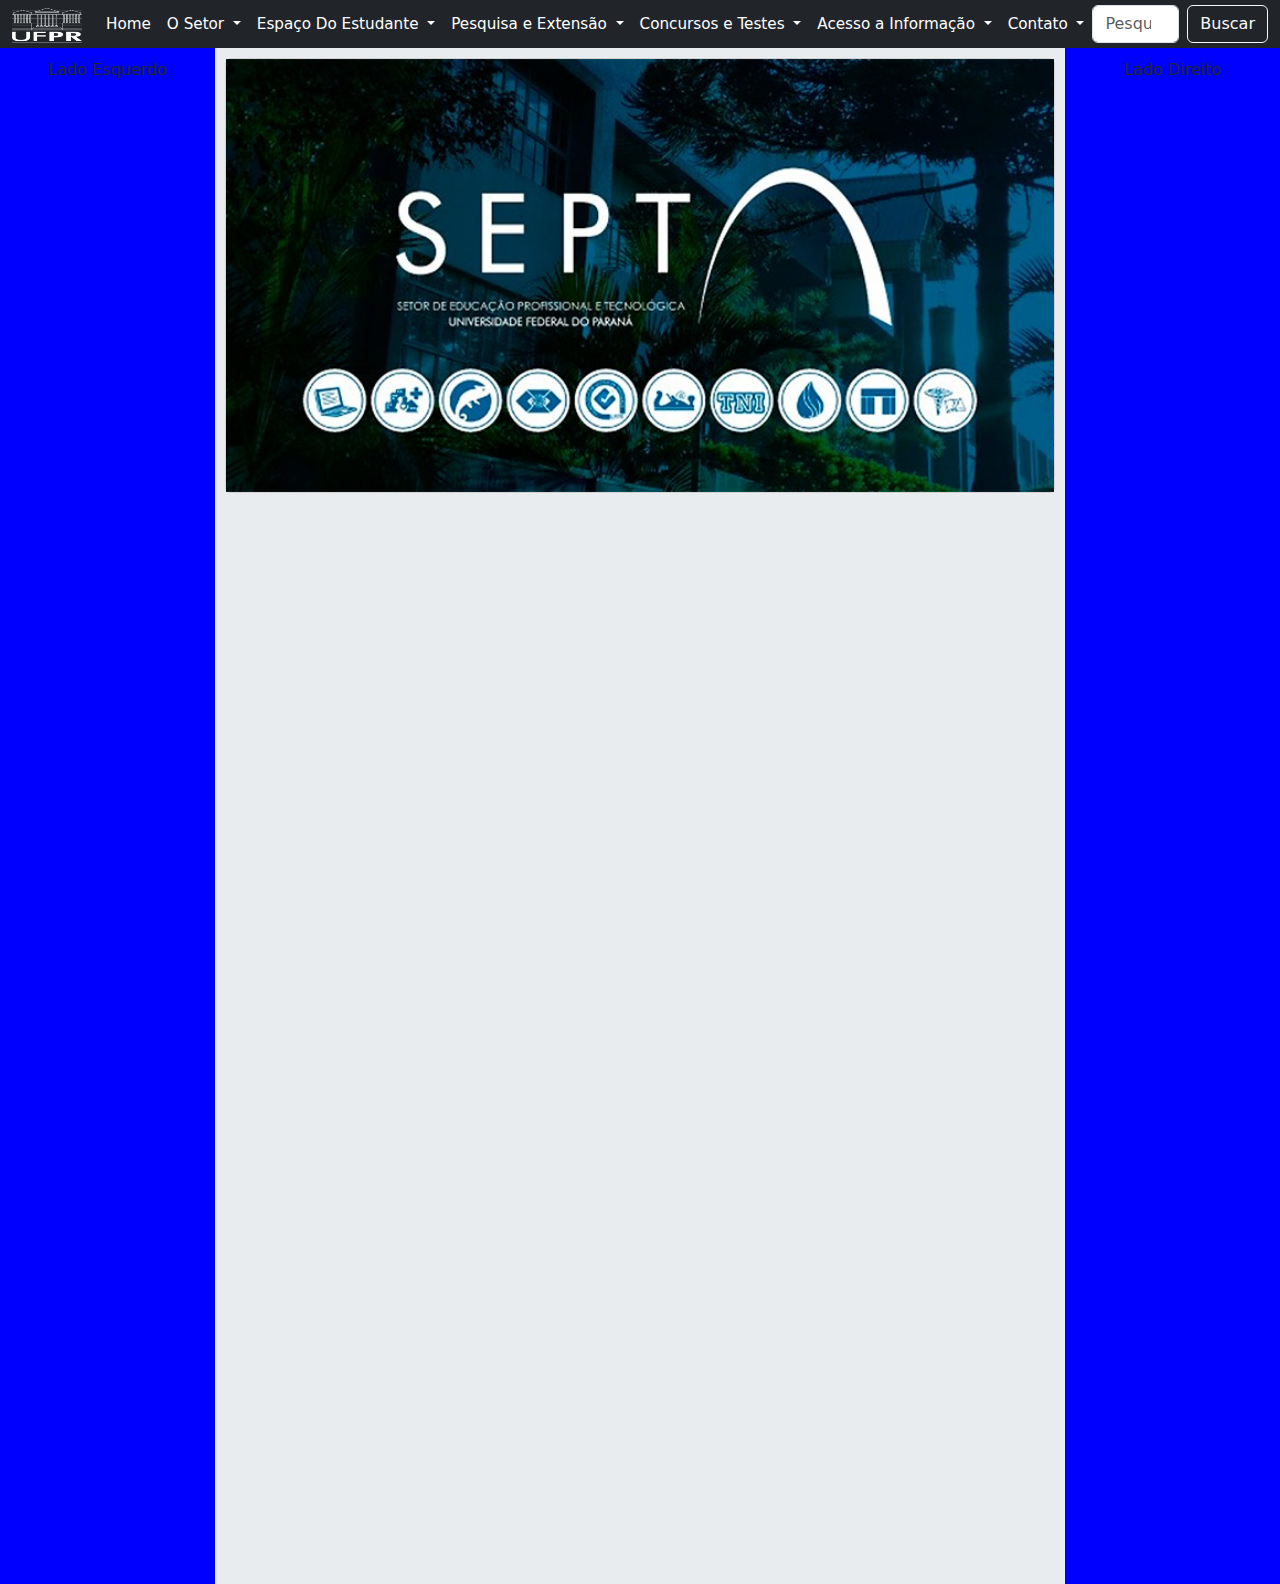
==== trabalho_final/index.html @ e3c131e6 "sept-40%" ====
<!DOCTYPE html>
<html lang="pt">
<head>
    <meta charset="UTF-8">
    <meta name="viewport" content="width=device-width, initial-scale=1.0">
    <link href="https://cdn.jsdelivr.net/npm/bootstrap@5.3.3/dist/css/bootstrap.min.css" rel="stylesheet" integrity="sha384-QWTKZyjpPEjISv5WaRU9OFeRpok6YctnYmDr5pNlyT2bRjXh0JMhjY6hW+ALEwIH" crossorigin="anonymous">
    <link rel="stylesheet" type="text/css" href="./css/style.css" media="screen" />
    <title>IHC</title>
</head>
<body>
  <nav class="navbar navbar-expand-lg bg-dark col-12 position-fixed">
    <div class="container-fluid">
        <a class="navbar-brand" href="#">
            <img class="d-inline-block align-text-top" src="./img/ufpr.png" alt="Logo UFPR" width="70" height="35" style="padding-left: 0;">
        </a>
        <button class="navbar-toggler" type="button" data-bs-toggle="collapse" data-bs-target="#navbarSupportedContent" aria-controls="navbarSupportedContent" aria-expanded="false" aria-label="Toggle navigation">
            <span class="navbar-toggler-icon"></span>
        </button>

        <div class="collapse navbar-collapse" id="navbarSupportedContent">
            <ul class="navbar-nav w-100 d-flex justify-content-between">
                <li class="nav-item flex-fill">
                    <a class="nav-link" aria-current="page" href="#">Home</a>
                </li>
                <li class="nav-item flex-fill dropdown">
                    <a class="nav-link dropdown-toggle" href="#" role="button" data-bs-toggle="dropdown" aria-expanded="false">
                        O Setor
                    </a>
                    <ul class="dropdown-menu">
                        <li><a class="dropdown-item" href="#">Historia</a></li>
                        <li><a class="dropdown-item" href="#">Corpo Docente</a></li>
                        <li><a class="dropdown-item" href="#">Unidades Do Setor</a></li>
                        <li><a class="dropdown-item" href="#">Como Ingressar</a></li>
                        <li><a class="dropdown-item" href="#">Cursos</a></li>
                        <li><a class="dropdown-item" href="#">Sistemas SEPT</a></li>
                        <li><a class="dropdown-item" href="#">NTE</a></li>
                        <li><a class="dropdown-item" href="#">Colegiado</a></li>
                        <li><a class="dropdown-item" href="#">Teletrabalho</a></li>
                        <li><a class="dropdown-item" href="#">Sistemas UFPR</a></li>
                    </ul>
                </li>
                <li class="nav-item flex-fill dropdown">
                    <a class="nav-link dropdown-toggle" href="#" role="button" data-bs-toggle="dropdown" aria-expanded="false">
                        Espaço Do Estudante
                    </a>
                    <ul class="dropdown-menu">
                        <li><a class="dropdown-item" href="#">Portal Estudantes</a></li>
                        <li><a class="dropdown-item" href="#">Grades Horárias</a></li>
                        <li><a class="dropdown-item" href="#">Sistema SIGA</a></li>
                        <li><a class="dropdown-item" href="#">Bibliotecas UFPR</a></li>
                        <li><a class="dropdown-item" href="#">Vestibular</a></li>
                    </ul>
                </li>
                <li class="nav-item flex-fill dropdown">
                    <a class="nav-link dropdown-toggle" href="#" role="button" data-bs-toggle="dropdown" aria-expanded="false">
                        Pesquisa e Extensão
                    </a>
                    <ul class="dropdown-menu">
                        <li><a class="dropdown-item" href="#">Pesquisa</a></li>
                        <li><a class="dropdown-item" href="#">Extensão</a></li>
                    </ul>
                </li>
                <li class="nav-item flex-fill dropdown">
                    <a class="nav-link dropdown-toggle" href="#" role="button" data-bs-toggle="dropdown" aria-expanded="false">
                        Concursos e Testes
                    </a>
                    <ul class="dropdown-menu">
                        <li><a class="dropdown-item" href="#">Concursos Públicos</a></li>
                        <li><a class="dropdown-item" href="#">Processos Seletivos</a></li>
                    </ul>
                </li>
                <li class="nav-item flex-fill dropdown">
                    <a class="nav-link dropdown-toggle" href="#" role="button" data-bs-toggle="dropdown" aria-expanded="false">
                        Acesso a Informação
                    </a>
                    <ul class="dropdown-menu">
                        <li><a class="dropdown-item" href="#">Conselo Setorial</a></li>
                        <li><a class="dropdown-item" href="#">Agenda SEPT</a></li>
                        <li><a class="dropdown-item" href="#">Financeiro</a></li>
                        <li><a class="dropdown-item" href="#">Resoluções</a></li>
                        <li><a class="dropdown-item" href="#">Editais</a></li>
                        <li><a class="dropdown-item" href="#">SAAD</a></li>
                        <li><a class="dropdown-item" href="#">NIM</a></li>
                        <li><a class="dropdown-item" href="#">Licitações</a></li>
                        <li><a class="dropdown-item" href="#">Informa SEPT</a></li>
                        <li><a class="dropdown-item" href="#">Mapa do Site</a></li>
                    </ul>
                </li>
                <li class="nav-item flex-fill dropdown">
                    <a class="nav-link dropdown-toggle" href="#" role="button" data-bs-toggle="dropdown" aria-expanded="false">
                        Contato
                    </a>
                    <ul class="dropdown-menu">
                        <li><a class="dropdown-item" href="#">Telefones</a></li>
                        <li><a class="dropdown-item" href="#">Mapa</a></li>
                        <li><a class="dropdown-item" href="#">Fale Conosco</a></li>
                    </ul>
                </li>
            </ul>
            <form class="d-flex ms-auto" role="search">
                <input class="form-control me-2" type="search" placeholder="Pesquisar" aria-label="Search">
                <button class="btn btn-outline-light" type="submit">Buscar</button>
            </form>
        </div>
    </div>
  </nav>
  <br><br>

  <div class="principal">
    <div class="lado">Lado Esquerdo</div>
    <div class="central">
      <div class="card mb-3">
        <img class="img_sept" src="./img/sept.jpeg" alt="imagem do sept">
        
    </div>  
</div>

<div class="lado">Lado Direito</div>
<br><br><br><br><br><br><br><br><br><br><br><br><br><br><br><br><br><br><br><br><br><br><br><br><br><br><br><br><br><br><br><br><br><br><br><br><br>
<br><br><br><br><br><br><br><br><br><br><br><br><br><br><br><br><br><br><br><br><br><br><br><br><br><br><br>  


  <script src="https://cdn.jsdelivr.net/npm/bootstrap@5.3.3/dist/js/bootstrap.bundle.min.js" integrity="sha384-YvpcrYf0tY3lHB60NNkmXc5s9fDVZLESaAA55NDzOxhy9GkcIdslK1eN7N6jIeHz" crossorigin="anonymous"></script> 
</body>
</html>
---- trabalho_final/css/style.css ----
.nav-item a {
    color: white;
    text-align: center;
    font: Verdana;
    font-size: 0.95em
}

.dropdown-menu{
    background-color: black;
}

.nav-item.dropdown:hover .dropdown-menu {
    display: block; 
    margin-top: 0;  
}

.navbar{
    margin-top: 0;
    padding-top: 0;
    padding-bottom: 0;
}

.principal {
    display: flex; 
}
.lado {
    width: 20%; 
    background-color:blue; 
    padding: 10px; 
    text-align: center;
}
.central {
    width: 80%; 
    background-color: #e9ecef; 
    padding: 10px; 
    text-align: center;
}

.img_sept{
    width: 100%;
    height: 20%;
    
}
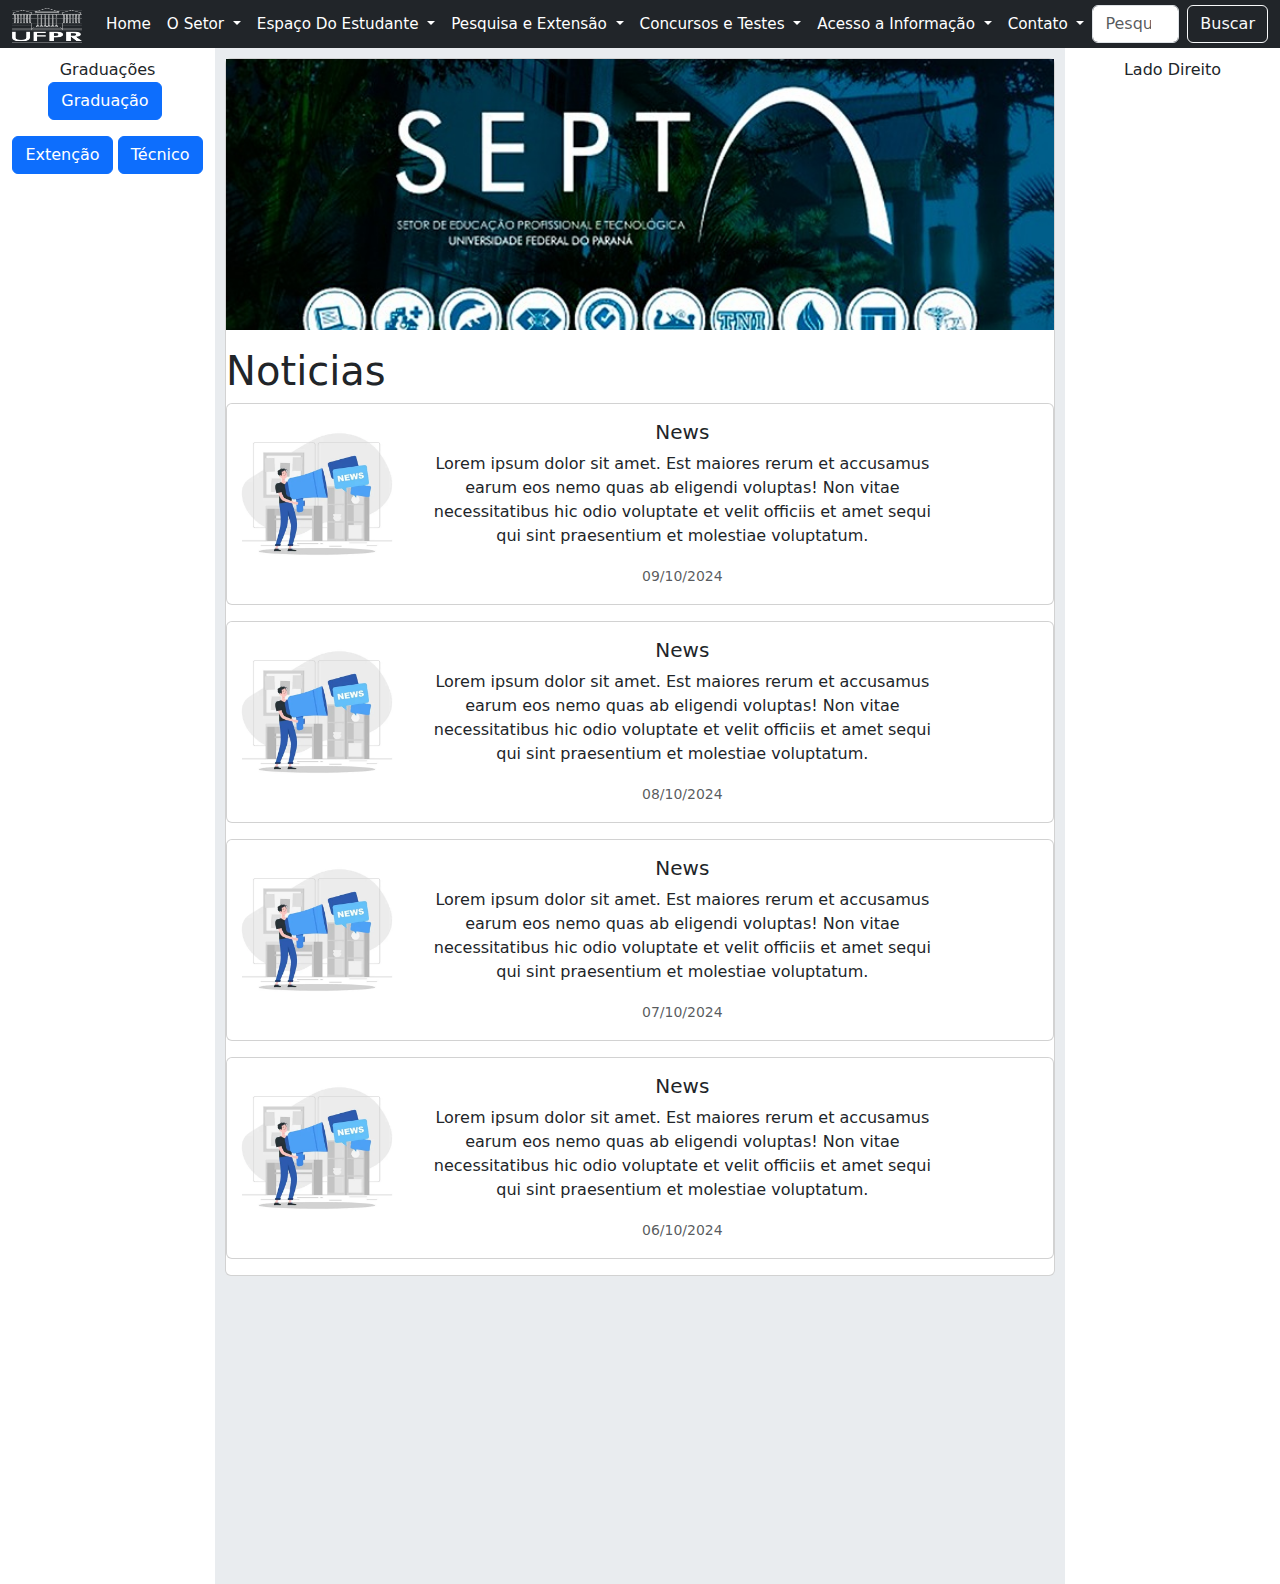
==== commit 4afd5501: "avanços na pagina do sept" ====
--- a/trabalho_final/index.html
+++ b/trabalho_final/index.html
@@ -8,7 +8,7 @@
     <title>IHC</title>
 </head>
 <body>
-  <nav class="navbar navbar-expand-lg bg-dark col-12 position-fixed">
+  <nav class="navbar navbar-expand-lg bg-dark col-12 position-fixed" style="z-index: 999;">
     <div class="container-fluid">
         <a class="navbar-brand" href="#">
             <img class="d-inline-block align-text-top" src="./img/ufpr.png" alt="Logo UFPR" width="70" height="35" style="padding-left: 0;">
@@ -107,12 +107,98 @@
   <br><br>
 
   <div class="principal">
-    <div class="lado">Lado Esquerdo</div>
+    <div class="lado">Graduações
+        <p class="d-inline-flex gap-1">
+            <a class="btn btn-primary" data-bs-toggle="collapse" href="#collapseExample" role="button" aria-expanded="false" aria-controls="collapseExample">
+              Graduação
+            </a>
+        </p>
+        <p class="d-inline-flex gap-1"></p>
+            <button class="btn btn-primary" type="button" data-bs-toggle="collapse" data-bs-target="#collapseExample" aria-expanded="false" aria-controls="collapseExample">
+              Extenção
+            </button>
+            <button class="btn btn-primary" type="button" data-bs-toggle="collapse" data-bs-target="#collapseExample" aria-expanded="false" aria-controls="collapseExample">
+                Técnico
+              </button>
+          </p>
+          <div class="collapse" id="collapseExample">
+            <div class="card card-body">
+              Some placeholder content for the collapse component. This panel is hidden by default but revealed when the user activates the relevant trigger.
+            </div>
+          </div>
+
+    </div>
     <div class="central">
       <div class="card mb-3">
-        <img class="img_sept" src="./img/sept.jpeg" alt="imagem do sept">
-        
+        <img class="imgSept" src="./img/sept.jpeg" alt="imagem do sept">
+        <h1 style="text-align: left;">Noticias</h1>
+        <a href="http://127.0.0.1:5500/trabalho_final/index.html" style="text-decoration: none;">
+            <div class="card mb-3">
+                <div class="row g-0">
+                <div class="col-md-4 ">
+                    <img src="./img/news.webp" class="img-fluid rounded-start" alt="...">
+                </div>
+                <div class="col-md-8">
+                    <div class="card-body">
+                    <h5 class="card-title"> News</h5>
+                    <p class="card-text">Lorem ipsum dolor sit amet. Est maiores rerum et accusamus earum eos nemo quas ab eligendi voluptas! Non vitae necessitatibus hic odio voluptate et velit officiis et amet sequi qui sint praesentium et molestiae voluptatum.</p>
+                    <p class="card-text"><small class="text-body-secondary">09/10/2024</small></p>
+                    </div>
+                </div>
+                </div>
+            </div>
+        </a> 
+        <a href="http://127.0.0.1:5500/trabalho_final/index.html" style="text-decoration: none;">
+            <div class="card mb-3">
+                <div class="row g-0">
+                <div class="col-md-4 ">
+                    <img src="./img/news.webp" class="img-fluid rounded-start" alt="...">
+                </div>
+                <div class="col-md-8">
+                    <div class="card-body">
+                    <h5 class="card-title"> News</h5>
+                    <p class="card-text">Lorem ipsum dolor sit amet. Est maiores rerum et accusamus earum eos nemo quas ab eligendi voluptas! Non vitae necessitatibus hic odio voluptate et velit officiis et amet sequi qui sint praesentium et molestiae voluptatum.</p>
+                    <p class="card-text"><small class="text-body-secondary">08/10/2024</small></p>
+                    </div>
+                </div>
+                </div>
+            </div>
+        </a>  
+        <a href="http://127.0.0.1:5500/trabalho_final/index.html" style="text-decoration: none;">
+            <div class="card mb-3">
+                <div class="row g-0">
+                <div class="col-md-4 ">
+                    <img src="./img/news.webp" class="img-fluid rounded-start" alt="...">
+                </div>
+                <div class="col-md-8">
+                    <div class="card-body">
+                    <h5 class="card-title"> News</h5>
+                    <p class="card-text">Lorem ipsum dolor sit amet. Est maiores rerum et accusamus earum eos nemo quas ab eligendi voluptas! Non vitae necessitatibus hic odio voluptate et velit officiis et amet sequi qui sint praesentium et molestiae voluptatum.</p>
+                    <p class="card-text"><small class="text-body-secondary">07/10/2024</small></p>
+                    </div>
+                </div>
+                </div>
+            </div>
+        </a>  
+        <a href="http://127.0.0.1:5500/trabalho_final/index.html" style="text-decoration: none;">
+            <div class="card mb-3">
+                <div class="row g-0">
+                <div class="col-md-4 ">
+                    <img src="./img/news.webp" class="img-fluid rounded-start" alt="...">
+                </div>
+                <div class="col-md-8">
+                    <div class="card-body">
+                    <h5 class="card-title"> News</h5>
+                    <p class="card-text">Lorem ipsum dolor sit amet. Est maiores rerum et accusamus earum eos nemo quas ab eligendi voluptas! Non vitae necessitatibus hic odio voluptate et velit officiis et amet sequi qui sint praesentium et molestiae voluptatum.</p>
+                    <p class="card-text"><small class="text-body-secondary">06/10/2024</small></p>
+                    </div>
+                </div>
+                </div>
+            </div>
+        </a>   
+          
     </div>  
+
 </div>
 
 <div class="lado">Lado Direito</div>
--- a/trabalho_final/css/style.css
+++ b/trabalho_final/css/style.css
@@ -25,19 +25,28 @@
 }
 .lado {
     width: 20%; 
-    background-color:blue; 
     padding: 10px; 
     text-align: center;
 }
 .central {
-    width: 80%; 
+    width: 80%;
     background-color: #e9ecef; 
     padding: 10px; 
     text-align: center;
 }
 
-.img_sept{
-    width: 100%;
-    height: 20%;
+.imgSept{
+    height: 32vh;
+    object-fit: cover;
+    padding-bottom: 2%;
     
-}+}
+
+.col-md-4{
+    max-width: 20vh;
+}
+.cursos{
+    max-width: 16vh;
+    margin-left: 25%;
+}
+
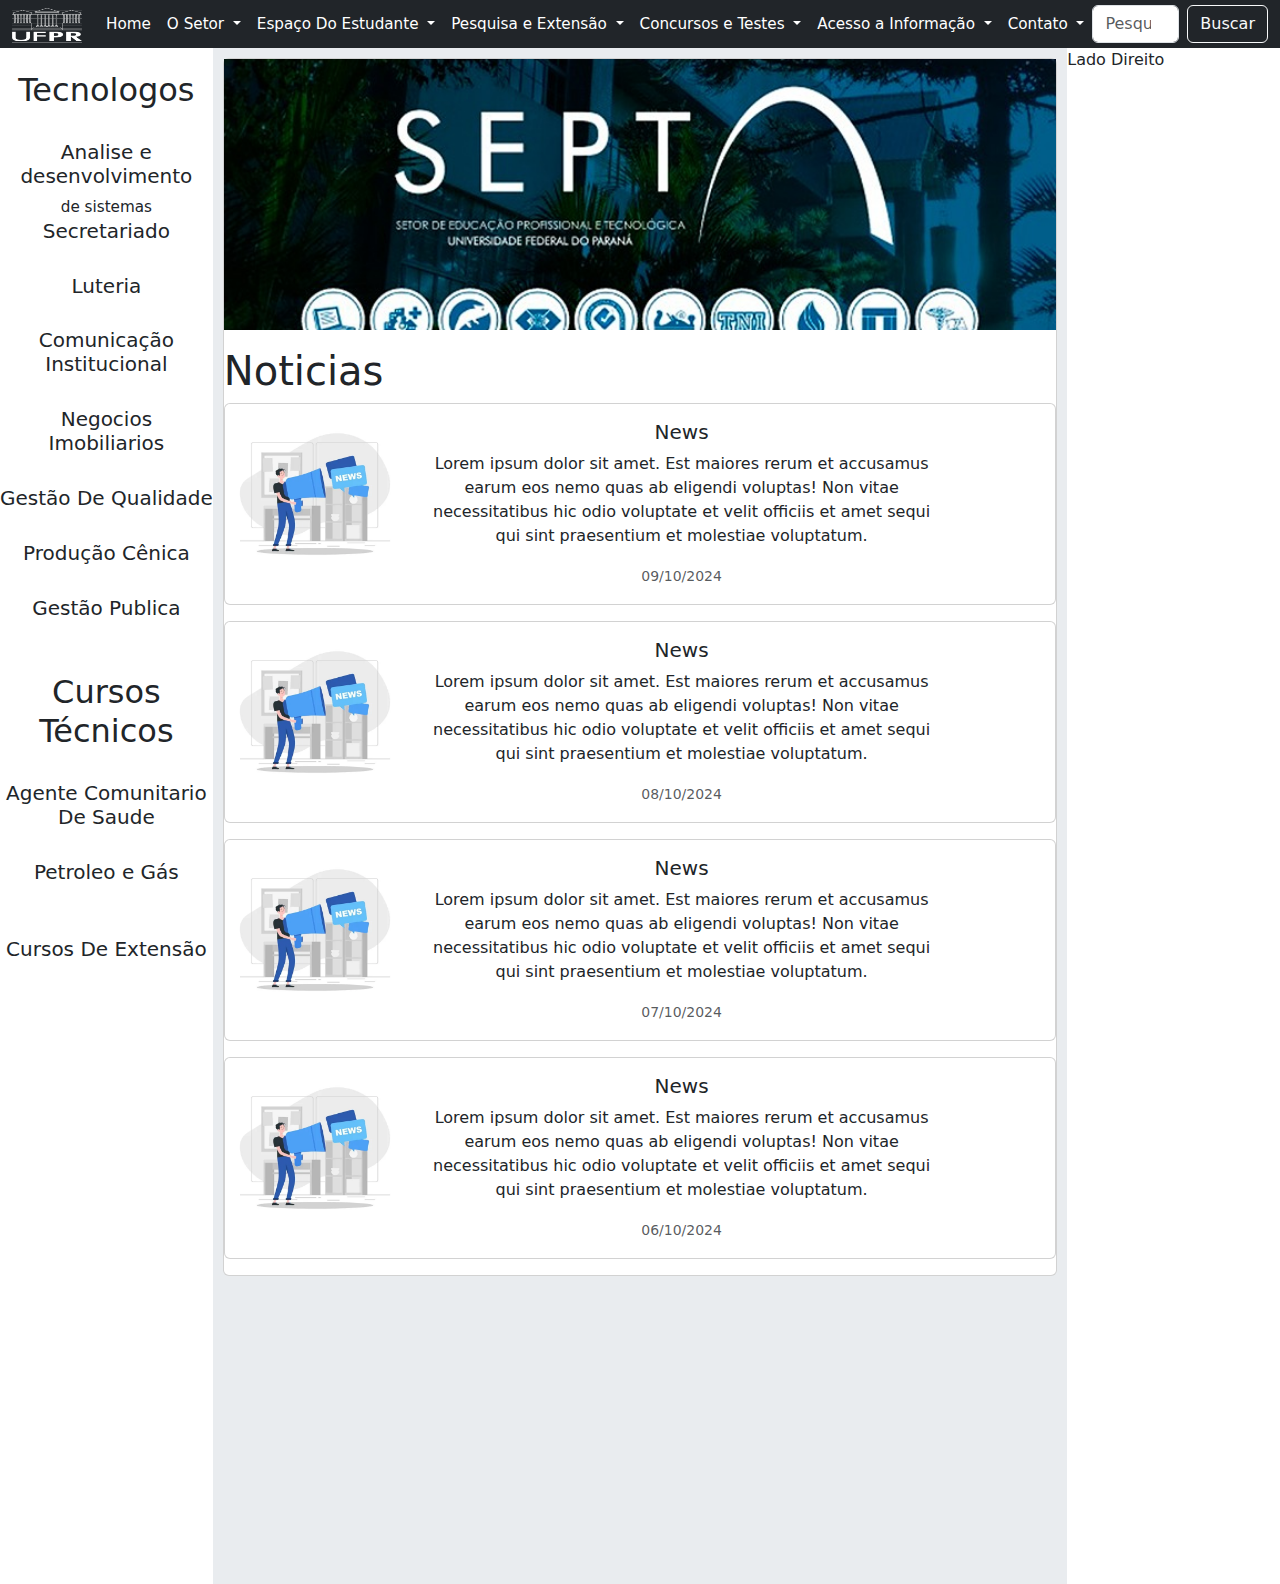
==== commit f1a41755: "luiz aprovou" ====
--- a/trabalho_final/index.html
+++ b/trabalho_final/index.html
@@ -107,25 +107,40 @@
   <br><br>
 
   <div class="principal">
-    <div class="lado">Graduações
-        <p class="d-inline-flex gap-1">
-            <a class="btn btn-primary" data-bs-toggle="collapse" href="#collapseExample" role="button" aria-expanded="false" aria-controls="collapseExample">
-              Graduação
-            </a>
-        </p>
-        <p class="d-inline-flex gap-1"></p>
-            <button class="btn btn-primary" type="button" data-bs-toggle="collapse" data-bs-target="#collapseExample" aria-expanded="false" aria-controls="collapseExample">
-              Extenção
-            </button>
-            <button class="btn btn-primary" type="button" data-bs-toggle="collapse" data-bs-target="#collapseExample" aria-expanded="false" aria-controls="collapseExample">
-                Técnico
-              </button>
-          </p>
-          <div class="collapse" id="collapseExample">
-            <div class="card card-body">
-              Some placeholder content for the collapse component. This panel is hidden by default but revealed when the user activates the relevant trigger.
-            </div>
-          </div>
+    <div class="lado">
+        <div class="cursos">
+        <br>
+        <h2>Tecnologos</h2>
+        <br>
+        <h5>Analise e desenvolvimento</h5>
+        de sistemas
+        <br>
+        <h5>Secretariado</h5>
+        <br>
+        <h5>Luteria</h5>
+        <br>
+        <h5>Comunicação Institucional</h5>
+        <br>
+        <h5>Negocios Imobiliarios</h5>
+        <br>
+        <h5>Gestão De Qualidade</h5>
+        <br>
+        <h5>Produção Cênica</h5>
+        <br>
+        <h5>Gestão Publica</h5>
+        <br>
+        <br>
+        <h2>Cursos Técnicos</h2>
+        <br>
+        <h5>Agente Comunitario De Saude</h5>
+        <br>
+        <h5>Petroleo e Gás</h5>
+        <br>
+        <br>
+        <h5>Cursos De Extensão</h5>
+
+    </div>
+
 
     </div>
     <div class="central">
--- a/trabalho_final/css/style.css
+++ b/trabalho_final/css/style.css
@@ -25,8 +25,6 @@
 }
 .lado {
     width: 20%; 
-    padding: 10px; 
-    text-align: center;
 }
 .central {
     width: 80%;
@@ -46,7 +44,11 @@
     max-width: 20vh;
 }
 .cursos{
-    max-width: 16vh;
-    margin-left: 25%;
+    text-align: center;
+    font: Verdana;
+    font-size: 0.95em;
+    padding: 20;
+    
+    
 }
 
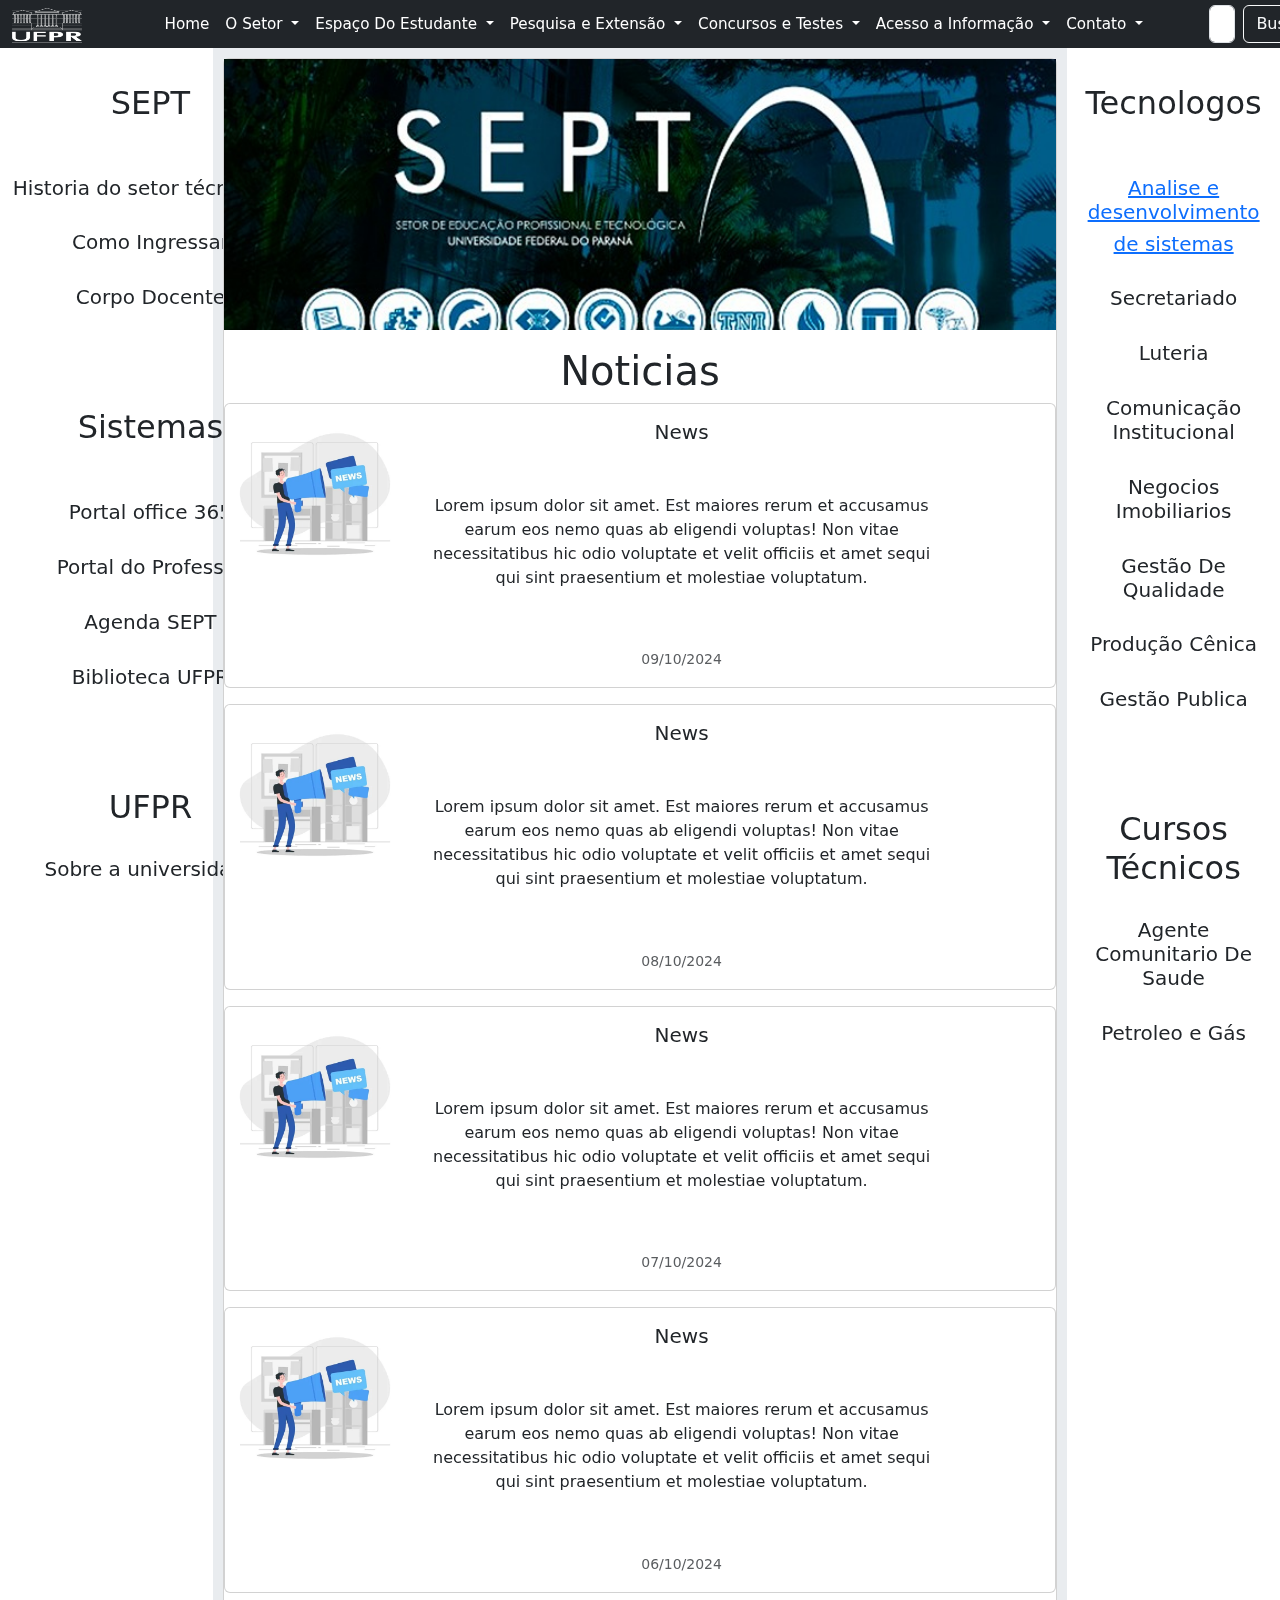
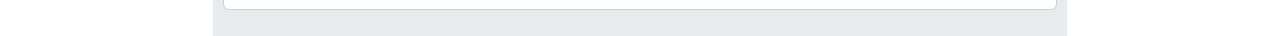
==== commit ba55610e: "01/11" ====
--- a/trabalho_final/index.html
+++ b/trabalho_final/index.html
@@ -19,10 +19,10 @@
 
         <div class="collapse navbar-collapse" id="navbarSupportedContent">
             <ul class="navbar-nav w-100 d-flex justify-content-between">
-                <li class="nav-item flex-fill">
+                <li class="nav-item flex dropdown">
                     <a class="nav-link" aria-current="page" href="#">Home</a>
                 </li>
-                <li class="nav-item flex-fill dropdown">
+                <li class="nav-item flex dropdown">
                     <a class="nav-link dropdown-toggle" href="#" role="button" data-bs-toggle="dropdown" aria-expanded="false">
                         O Setor
                     </a>
@@ -39,7 +39,7 @@
                         <li><a class="dropdown-item" href="#">Sistemas UFPR</a></li>
                     </ul>
                 </li>
-                <li class="nav-item flex-fill dropdown">
+                <li class="nav-item flex dropdown">
                     <a class="nav-link dropdown-toggle" href="#" role="button" data-bs-toggle="dropdown" aria-expanded="false">
                         Espaço Do Estudante
                     </a>
@@ -51,7 +51,7 @@
                         <li><a class="dropdown-item" href="#">Vestibular</a></li>
                     </ul>
                 </li>
-                <li class="nav-item flex-fill dropdown">
+                <li class="nav-item flex dropdown">
                     <a class="nav-link dropdown-toggle" href="#" role="button" data-bs-toggle="dropdown" aria-expanded="false">
                         Pesquisa e Extensão
                     </a>
@@ -60,7 +60,7 @@
                         <li><a class="dropdown-item" href="#">Extensão</a></li>
                     </ul>
                 </li>
-                <li class="nav-item flex-fill dropdown">
+                <li class="nav-item flex dropdown">
                     <a class="nav-link dropdown-toggle" href="#" role="button" data-bs-toggle="dropdown" aria-expanded="false">
                         Concursos e Testes
                     </a>
@@ -69,7 +69,7 @@
                         <li><a class="dropdown-item" href="#">Processos Seletivos</a></li>
                     </ul>
                 </li>
-                <li class="nav-item flex-fill dropdown">
+                <li class="nav-item flex dropdown">
                     <a class="nav-link dropdown-toggle" href="#" role="button" data-bs-toggle="dropdown" aria-expanded="false">
                         Acesso a Informação
                     </a>
@@ -86,7 +86,7 @@
                         <li><a class="dropdown-item" href="#">Mapa do Site</a></li>
                     </ul>
                 </li>
-                <li class="nav-item flex-fill dropdown">
+                <li class="nav-item flex dropdown">
                     <a class="nav-link dropdown-toggle" href="#" role="button" data-bs-toggle="dropdown" aria-expanded="false">
                         Contato
                     </a>
@@ -108,45 +108,37 @@
 
   <div class="principal">
     <div class="lado">
-        <div class="cursos">
-        <br>
-        <h2>Tecnologos</h2>
-        <br>
-        <h5>Analise e desenvolvimento</h5>
-        de sistemas
-        <br>
-        <h5>Secretariado</h5>
-        <br>
-        <h5>Luteria</h5>
-        <br>
-        <h5>Comunicação Institucional</h5>
-        <br>
-        <h5>Negocios Imobiliarios</h5>
-        <br>
-        <h5>Gestão De Qualidade</h5>
-        <br>
-        <h5>Produção Cênica</h5>
-        <br>
-        <h5>Gestão Publica</h5>
-        <br>
-        <br>
-        <h2>Cursos Técnicos</h2>
-        <br>
-        <h5>Agente Comunitario De Saude</h5>
-        <br>
-        <h5>Petroleo e Gás</h5>
-        <br>
-        <br>
-        <h5>Cursos De Extensão</h5>
-
-    </div>
-
-
+        <div class = "informacao position-fixed">
+            <br>
+            <h2> SEPT</h2>
+            <br><br>
+            <h5>Historia do setor técnlogico</h5>
+            <br>
+            <h5>Como Ingressar</h5>
+            <br>
+            <h5>Corpo Docente</h5>
+            <br><br><br><br>
+            <h2>Sistemas </h2>
+            <br><br>
+            <h5>Portal office 365</h5>
+            <br>
+            <h5>Portal do Professor</h5>
+            <br>
+            <h5>Agenda SEPT</h5>
+            <br>
+            <h5>Biblioteca UFPR</h5>
+            <br><br><br><br>
+            <h2>UFPR</h2>
+            <br>
+            <h5>Sobre a universidade</h5>
+
+            
+        </div>
     </div>
     <div class="central">
       <div class="card mb-3">
         <img class="imgSept" src="./img/sept.jpeg" alt="imagem do sept">
-        <h1 style="text-align: left;">Noticias</h1>
+        <h1 style="text-align: center;">Noticias</h1>
         <a href="http://127.0.0.1:5500/trabalho_final/index.html" style="text-decoration: none;">
             <div class="card mb-3">
                 <div class="row g-0">
@@ -214,11 +206,42 @@
           
     </div>  
 
-</div>
-
-<div class="lado">Lado Direito</div>
-<br><br><br><br><br><br><br><br><br><br><br><br><br><br><br><br><br><br><br><br><br><br><br><br><br><br><br><br><br><br><br><br><br><br><br><br><br>
-<br><br><br><br><br><br><br><br><br><br><br><br><br><br><br><br><br><br><br><br><br><br><br><br><br><br><br>  
+    </div>
+
+    <div class="lado">
+        <div class="cursos position-fixed">
+            <br>
+            <h2>Tecnologos</h2>
+            <br><br>
+            <a href="./tads.html">
+                <h5>Analise e desenvolvimento</h5>
+                <h5>de sistemas</h5>
+            </a>
+            <br>
+            <h5>Secretariado</h5>
+            <br>
+            <h5>Luteria</h5>
+            <br>
+            <h5>Comunicação Institucional</h5>
+            <br>
+            <h5>Negocios Imobiliarios</h5>
+            <br>
+            <h5>Gestão De Qualidade</h5>
+            <br>
+            <h5>Produção Cênica</h5>
+            <br>
+            <h5>Gestão Publica</h5>
+            <br><br><br><br>
+            
+            <h2>Cursos Técnicos</h2>
+            <br>
+            <h5>Agente Comunitario De Saude</h5>
+            <br>
+            <h5>Petroleo e Gás</h5>
+
+        </div>
+    </div>
+  </div>
 
 
   <script src="https://cdn.jsdelivr.net/npm/bootstrap@5.3.3/dist/js/bootstrap.bundle.min.js" integrity="sha384-YvpcrYf0tY3lHB60NNkmXc5s9fDVZLESaAA55NDzOxhy9GkcIdslK1eN7N6jIeHz" crossorigin="anonymous"></script> 
--- a/trabalho_final/css/style.css
+++ b/trabalho_final/css/style.css
@@ -20,6 +20,11 @@
     padding-bottom: 0;
 }
 
+.navbar-nav{
+    margin-left: 5%;
+    margin-right: 5%;
+}
+
 .principal {
     display: flex; 
 }
@@ -39,7 +44,12 @@
     padding-bottom: 2%;
     
 }
-
+.imgTads{
+    height: 30vh;
+    object-fit: cover;
+    filter: blur(4px);
+    
+}
 .col-md-4{
     max-width: 20vh;
 }
@@ -47,8 +57,23 @@
     text-align: center;
     font: Verdana;
     font-size: 0.95em;
-    padding: 20;
-    
-    
+    padding: 1%;  
 }
 
+.informacao{
+    text-align: center;
+    font: Verdana;
+    font-size: 0.95em;
+    padding: 1%; 
+}
+
+.cabecalho{
+    text-align: center;
+    font: Verdana;
+    font-size: 0.95em;
+
+}
+
+.card-text{
+    padding-top: 8%;
+}
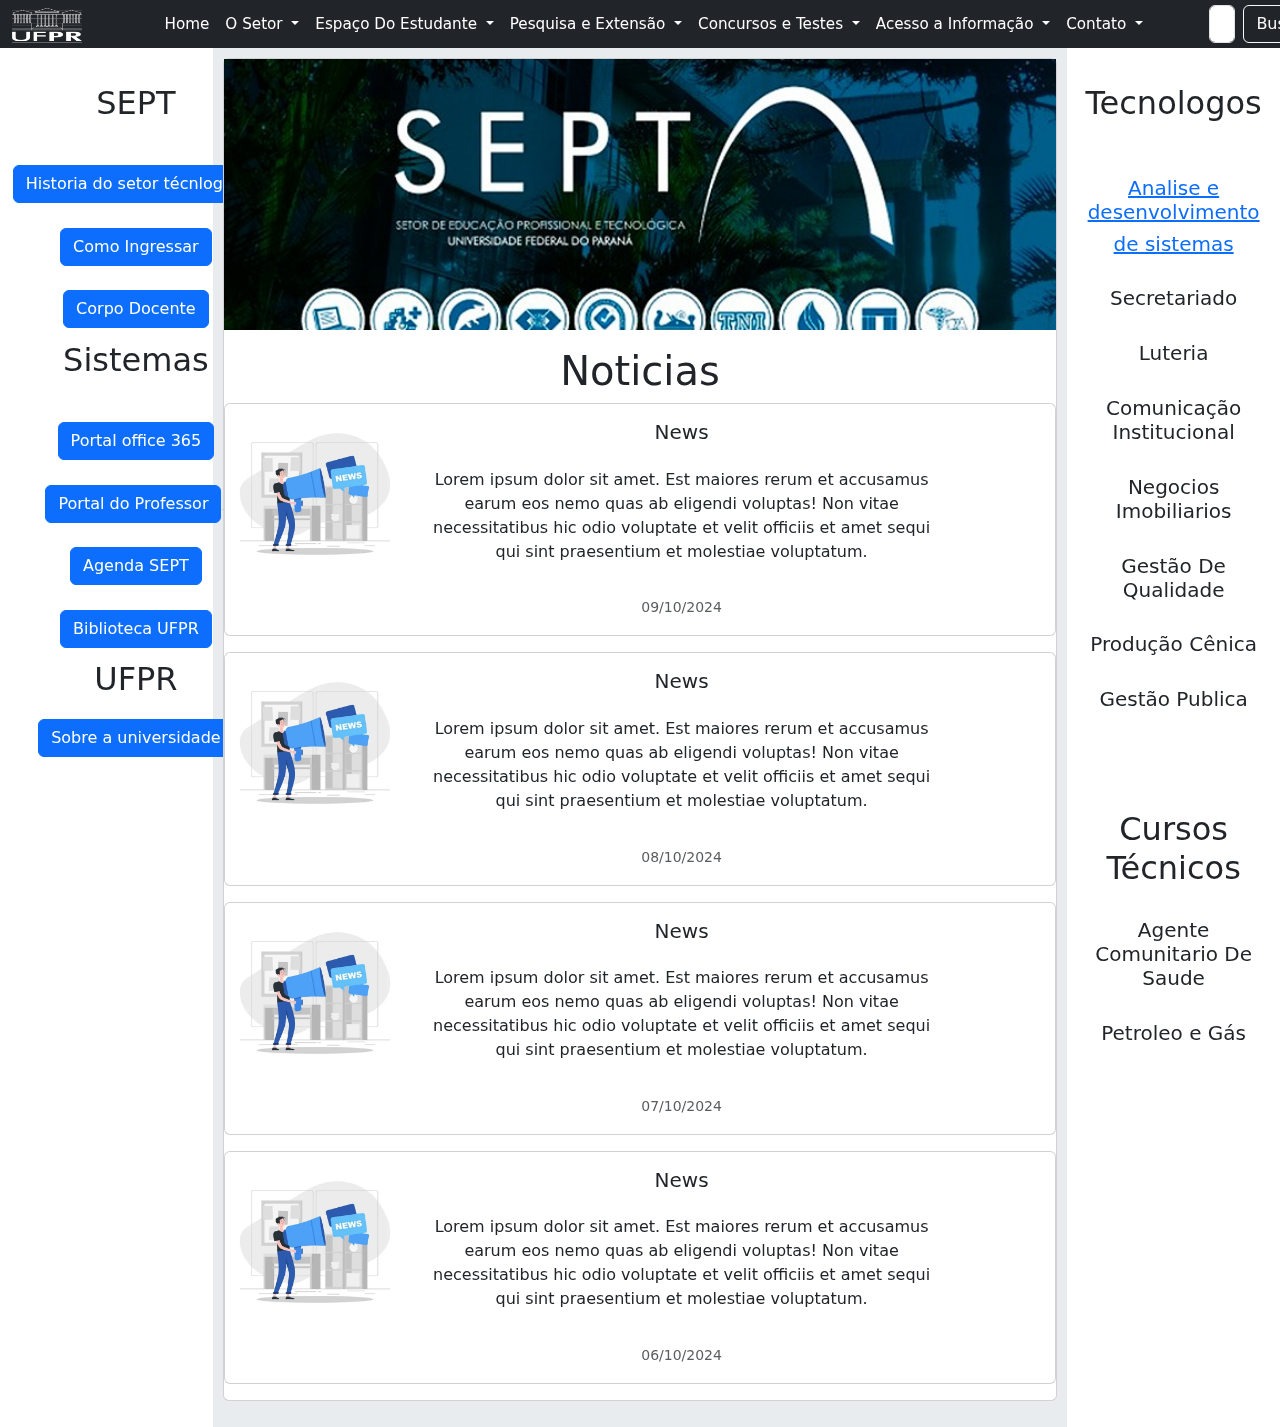
==== commit cdd15969: "pagina do sept feita" ====
--- a/trabalho_final/index.html
+++ b/trabalho_final/index.html
@@ -111,28 +111,25 @@
         <div class = "informacao position-fixed">
             <br>
             <h2> SEPT</h2>
-            <br><br>
-            <h5>Historia do setor técnlogico</h5>
-            <br>
-            <h5>Como Ingressar</h5>
-            <br>
-            <h5>Corpo Docente</h5>
-            <br><br><br><br>
+            <br>
+            <a class="botoes btn btn-primary" href="#" role="button">Historia do setor técnlogico</a>
+            <br>
+            <a class="botoes btn btn-primary" href="#" role="button">Como Ingressar</a>
+            <br>
+            <a class="botoes btn btn-primary" href="#" role="button">Corpo Docente</a>
+            <br>
             <h2>Sistemas </h2>
-            <br><br>
-            <h5>Portal office 365</h5>
-            <br>
-            <h5>Portal do Professor</h5>
-            <br>
-            <h5>Agenda SEPT</h5>
-            <br>
-            <h5>Biblioteca UFPR</h5>
-            <br><br><br><br>
+            <br>
+            <a class="botoes btn btn-primary" href="#" role="button">Portal office 365</a>
+            <br>
+            <a class="botoes btn btn-primary" href="#" role="button">Portal do Professor</a>,
+            <br>
+            <a class="botoes btn btn-primary" href="#" role="button">Agenda SEPT</a>
+            <br>
+            <a class="botoes btn btn-primary" href="#" role="button">Biblioteca UFPR</a>
+            <br>
             <h2>UFPR</h2>
-            <br>
-            <h5>Sobre a universidade</h5>
-
-            
+            <a class="botoes btn btn-primary" href="#" role="button">Sobre a universidade</a>    
         </div>
     </div>
     <div class="central">
--- a/trabalho_final/css/style.css
+++ b/trabalho_final/css/style.css
@@ -75,5 +75,20 @@
 }
 
 .card-text{
-    padding-top: 8%;
+    padding-top: 3%;
 }
+
+.list-group-item{
+    font-size: small;
+}
+.linksTads{
+    text-align: center;
+    font: Verdana;
+    font-size: 0.95em;
+    padding: 2%; 
+}
+
+.botoes{
+    margin-top: 5%;
+    margin-bottom: 5%;
+}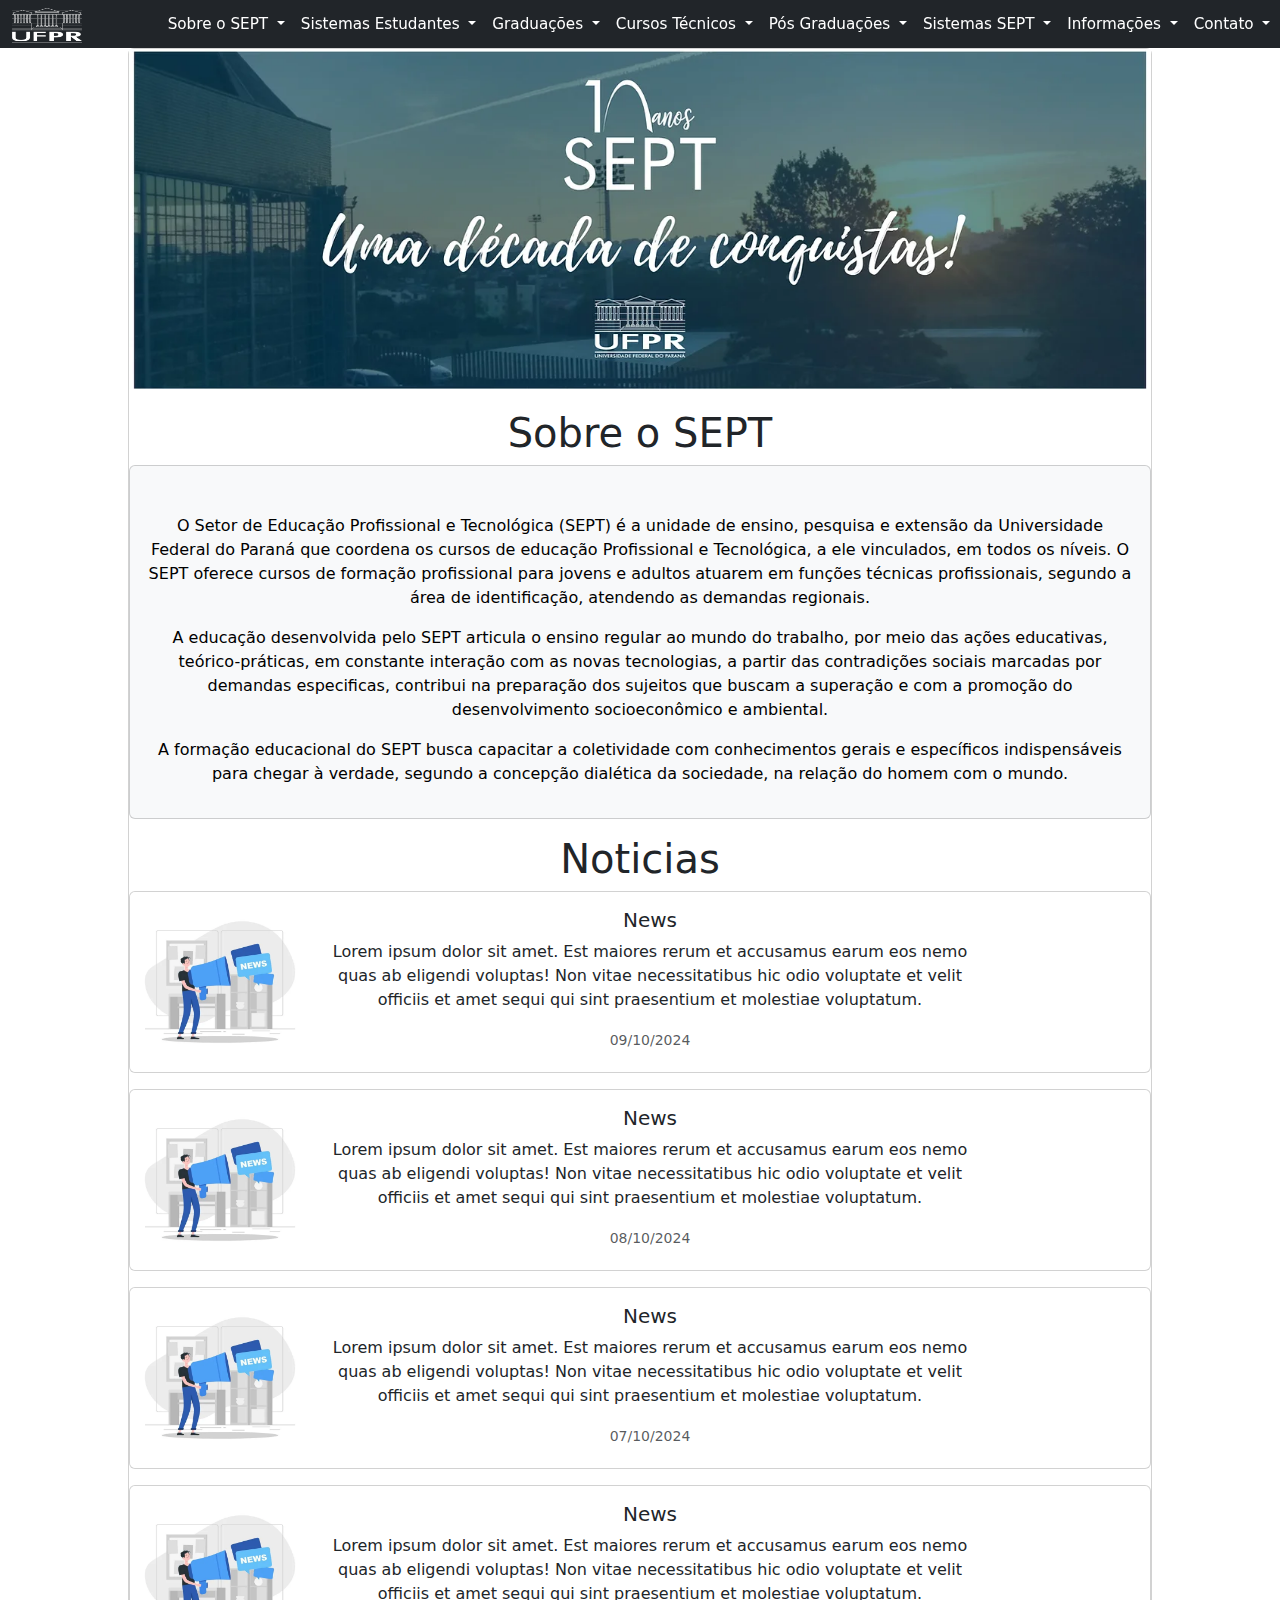
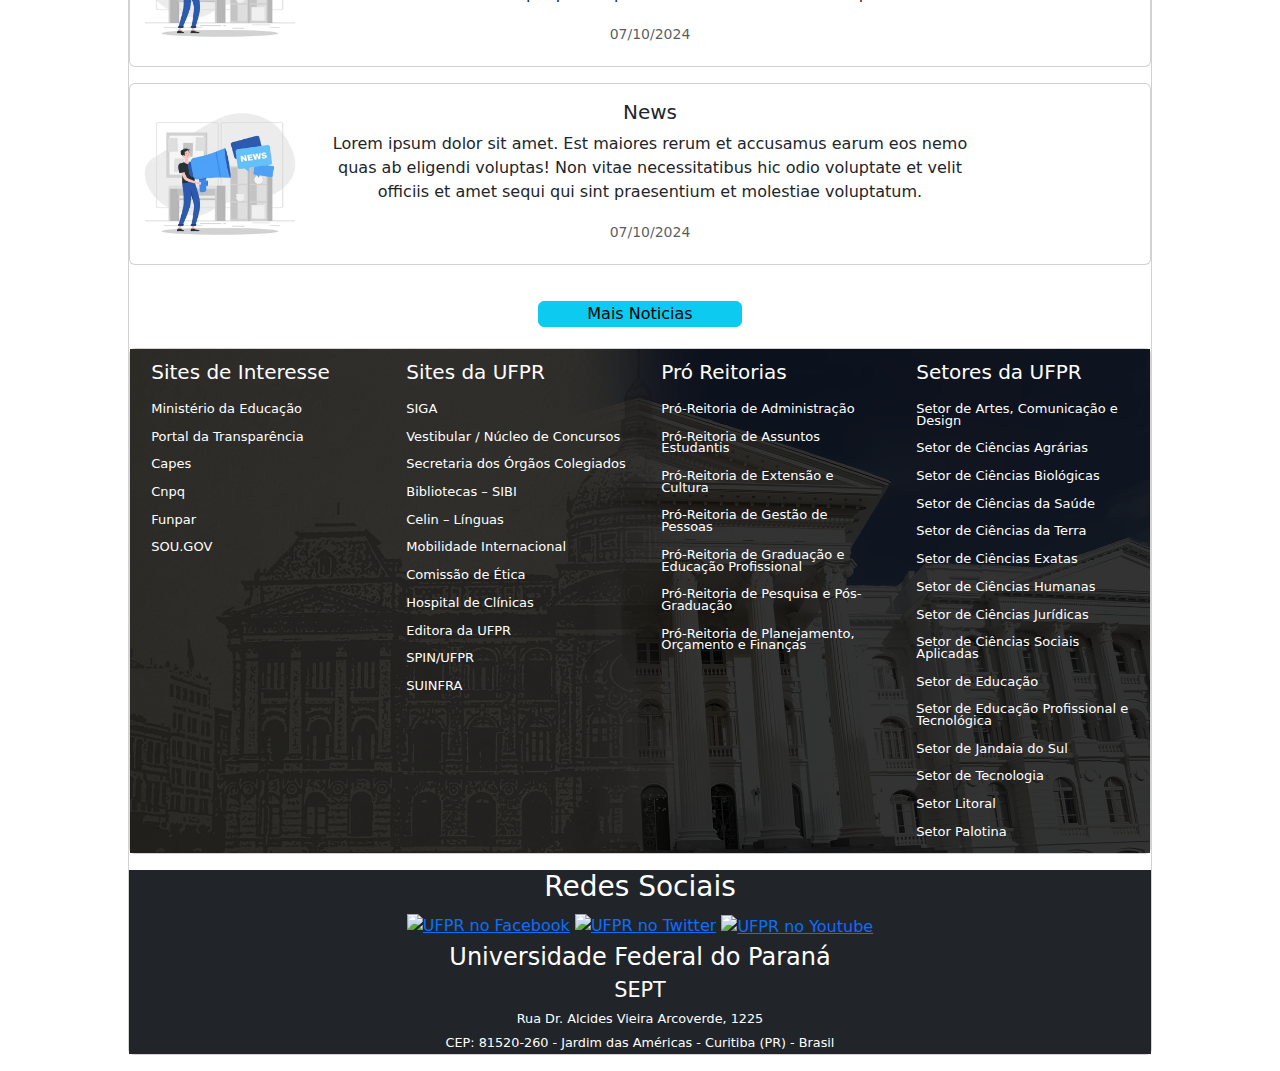
==== commit 7d6a21b2: "ihc finalizado[" ====
--- a/trabalho_final/index.html
+++ b/trabalho_final/index.html
@@ -10,90 +10,121 @@
 <body>
   <nav class="navbar navbar-expand-lg bg-dark col-12 position-fixed" style="z-index: 999;">
     <div class="container-fluid">
-        <a class="navbar-brand" href="#">
+        <a class="navbar-brand" href="index.html">
             <img class="d-inline-block align-text-top" src="./img/ufpr.png" alt="Logo UFPR" width="70" height="35" style="padding-left: 0;">
         </a>
         <button class="navbar-toggler" type="button" data-bs-toggle="collapse" data-bs-target="#navbarSupportedContent" aria-controls="navbarSupportedContent" aria-expanded="false" aria-label="Toggle navigation">
             <span class="navbar-toggler-icon"></span>
         </button>
-
         <div class="collapse navbar-collapse" id="navbarSupportedContent">
             <ul class="navbar-nav w-100 d-flex justify-content-between">
                 <li class="nav-item flex dropdown">
-                    <a class="nav-link" aria-current="page" href="#">Home</a>
-                </li>
-                <li class="nav-item flex dropdown">
-                    <a class="nav-link dropdown-toggle" href="#" role="button" data-bs-toggle="dropdown" aria-expanded="false">
-                        O Setor
+                    <a class="nav-link dropdown-toggle" href="#" role="button" data-bs-toggle="dropdown" aria-expanded="false">
+                        Sobre o SEPT
                     </a>
                     <ul class="dropdown-menu">
                         <li><a class="dropdown-item" href="#">Historia</a></li>
-                        <li><a class="dropdown-item" href="#">Corpo Docente</a></li>
+                        <li><a class="dropdown-item" href="docentes.html">Corpo Docente</a></li>
                         <li><a class="dropdown-item" href="#">Unidades Do Setor</a></li>
                         <li><a class="dropdown-item" href="#">Como Ingressar</a></li>
-                        <li><a class="dropdown-item" href="#">Cursos</a></li>
-                        <li><a class="dropdown-item" href="#">Sistemas SEPT</a></li>
+                        <li><a class="dropdown-item" href="#">Colegiado</a></li>
                         <li><a class="dropdown-item" href="#">NTE</a></li>
-                        <li><a class="dropdown-item" href="#">Colegiado</a></li>
+                    </ul>
+                </li>
+                <li class="nav-item flex dropdown">
+                    <a class="nav-link dropdown-toggle" href="#" role="button" data-bs-toggle="dropdown" aria-expanded="false">
+                        Sistemas Estudantes 
+                    </a>
+                    <ul class="dropdown-menu">
+                        <li><a class="dropdown-item" href="#">Portal Estudantes </a></li>
+                        <li><a class="dropdown-item" href="#">Grades Horárias</a></li>
+                        <li><a class="dropdown-item" href="#">SIGA</a></li>
+                        <li><a class="dropdown-item" href="#">Biblioteca UFPR</a></li>
+                        <li><a class="dropdown-item" href="#">Vestibular</a></li>
+
+                    </ul>
+                </li>
+                <li class="nav-item flex dropdown">
+                    <a class="nav-link dropdown-toggle" href="#" role="button" data-bs-toggle="dropdown" aria-expanded="false">
+                        Graduações 
+                    </a>
+                    <ul class="dropdown-menu">
+                        <li><a class="dropdown-item" href="tads.html">Análise e desenvolvimento de sistemas</a></li>
+                        <li><a class="dropdown-item" href="#">Comunicação Institucional</a></li>
+                        <li><a class="dropdown-item" href="#">Gestão de qualidade</a></li>
+                        <li><a class="dropdown-item" href="#">Gestão Publica</a></li>
+                        <li><a class="dropdown-item" href="#">Luteria</a></li>
+                        <li><a class="dropdown-item" href="#">Négocios Imobiliários</a></li>
+                        <li><a class="dropdown-item" href="#">Produção Cênica </a></li>
+                        <li><a class="dropdown-item" href="#">Secretariado</a></li>
+                    </ul>
+                </li>
+                <li class="nav-item flex dropdown">
+                    <a class="nav-link dropdown-toggle" href="#" role="button" data-bs-toggle="dropdown" aria-expanded="false">
+                        Cursos Técnicos 
+                    </a>
+                    <ul class="dropdown-menu">
+                        <li><a class="dropdown-item" href="#">Petróleo e Gás</a></li>
+                        <li><a class="dropdown-item" href="#">Agente Comunitário De Saúde</a></li>
+                    </ul>
+                </li>
+                <li class="nav-item flex dropdown">
+                    <a class="nav-link dropdown-toggle" href="#" role="button" data-bs-toggle="dropdown" aria-expanded="false">
+                        Pós Graduações
+                    </a>
+                    <ul class="dropdown-menu">
+                        <li><a class="dropdown-item" href="#">MBA em Mercado Imobiliário</a></li>
+                        <li><a class="dropdown-item" href="#">Especilização Desenvolvimento Ágil De Software</a></li>
+                        <li><a class="dropdown-item" href="#">Desenvolvimento Ágil De Software</a></li>
+                        <li><a class="dropdown-item" href="#">Especilização Em Sistemas e Aplicativos Em Nuvem</a></li>
+                        <li><a class="dropdown-item" href="#">Especilização Em Comunicação Multiplataforma</a></li>
+                        <li><a class="dropdown-item" href="#">Bioinformática</a></li>
+                    </ul>
+                </li>
+                <li class="nav-item flex dropdown">
+                    <a class="nav-link dropdown-toggle" href="#" role="button" data-bs-toggle="dropdown" aria-expanded="false">
+                        Sistemas SEPT
+                    </a>
+                    <ul class="dropdown-menu">
+                        <li><a class="dropdown-item" href="#">Agenda SEPT</a></li>
+                        <li><a class="dropdown-item" href="#">Secretaria Online</a></li>
+                        <li><a class="dropdown-item" href="#">Reserva De Salas</a></li>
+                        <li><a class="dropdown-item" href="#">Emissão de portarias</a></li>
+                        <li><a class="dropdown-item" href="#">SEI</a></li>
+                        <li><a class="dropdown-item" href="#">Cadastro SEPT</a></li>
                         <li><a class="dropdown-item" href="#">Teletrabalho</a></li>
-                        <li><a class="dropdown-item" href="#">Sistemas UFPR</a></li>
-                    </ul>
-                </li>
-                <li class="nav-item flex dropdown">
-                    <a class="nav-link dropdown-toggle" href="#" role="button" data-bs-toggle="dropdown" aria-expanded="false">
-                        Espaço Do Estudante
-                    </a>
-                    <ul class="dropdown-menu">
-                        <li><a class="dropdown-item" href="#">Portal Estudantes</a></li>
-                        <li><a class="dropdown-item" href="#">Grades Horárias</a></li>
-                        <li><a class="dropdown-item" href="#">Sistema SIGA</a></li>
-                        <li><a class="dropdown-item" href="#">Bibliotecas UFPR</a></li>
-                        <li><a class="dropdown-item" href="#">Vestibular</a></li>
-                    </ul>
-                </li>
-                <li class="nav-item flex dropdown">
-                    <a class="nav-link dropdown-toggle" href="#" role="button" data-bs-toggle="dropdown" aria-expanded="false">
-                        Pesquisa e Extensão
-                    </a>
-                    <ul class="dropdown-menu">
-                        <li><a class="dropdown-item" href="#">Pesquisa</a></li>
-                        <li><a class="dropdown-item" href="#">Extensão</a></li>
-                    </ul>
-                </li>
-                <li class="nav-item flex dropdown">
-                    <a class="nav-link dropdown-toggle" href="#" role="button" data-bs-toggle="dropdown" aria-expanded="false">
-                        Concursos e Testes
+                        <li><a class="dropdown-item" href="#">Boletim De Gestão De Pessoas</a></li>
+                        <li><a class="dropdown-item" href="#">Grade Horária</a></li>
+                        <li><a class="dropdown-item" href="#">Sistema De Apoio</a></li>
+                        <li><a class="dropdown-item" href="#">Solicitar Manutenção</a></li>
+                        <li><a class="dropdown-item" href="#">Portal de sistemas</a></li>
+                    </ul>
+                </li>
+                <li class="nav-item flex dropdown">
+                    <a class="nav-link dropdown-toggle" href="#" role="button" data-bs-toggle="dropdown" aria-expanded="false">
+                        Informações 
                     </a>
                     <ul class="dropdown-menu">
                         <li><a class="dropdown-item" href="#">Concursos Públicos</a></li>
-                        <li><a class="dropdown-item" href="#">Processos Seletivos</a></li>
-                    </ul>
-                </li>
-                <li class="nav-item flex dropdown">
-                    <a class="nav-link dropdown-toggle" href="#" role="button" data-bs-toggle="dropdown" aria-expanded="false">
-                        Acesso a Informação
-                    </a>
-                    <ul class="dropdown-menu">
-                        <li><a class="dropdown-item" href="#">Conselo Setorial</a></li>
-                        <li><a class="dropdown-item" href="#">Agenda SEPT</a></li>
+                        <li><a class="dropdown-item" href="#">Testes Seletivos</a></li>
+                        <li><a class="dropdown-item" href="#">Conselho Editorial</a></li>
                         <li><a class="dropdown-item" href="#">Financeiro</a></li>
-                        <li><a class="dropdown-item" href="#">Resoluções</a></li>
                         <li><a class="dropdown-item" href="#">Editais</a></li>
                         <li><a class="dropdown-item" href="#">SAAD</a></li>
                         <li><a class="dropdown-item" href="#">NIM</a></li>
                         <li><a class="dropdown-item" href="#">Licitações</a></li>
-                        <li><a class="dropdown-item" href="#">Informa SEPT</a></li>
-                        <li><a class="dropdown-item" href="#">Mapa do Site</a></li>
-                    </ul>
-                </li>
-                <li class="nav-item flex dropdown">
-                    <a class="nav-link dropdown-toggle" href="#" role="button" data-bs-toggle="dropdown" aria-expanded="false">
-                        Contato
+                        <li><a class="dropdown-item" href="#">Mapa Do Site</a></li>
+                    </ul>
+                </li>
+                <li class="nav-item flex dropdown">
+                    <a class="nav-link dropdown-toggle" href="#" role="button" data-bs-toggle="dropdown" aria-expanded="false">
+                        Contato 
                     </a>
                     <ul class="dropdown-menu">
                         <li><a class="dropdown-item" href="#">Telefones</a></li>
-                        <li><a class="dropdown-item" href="#">Mapa</a></li>
+                        <li><a class="dropdown-item" href="#">Mapas</a></li>
                         <li><a class="dropdown-item" href="#">Fale Conosco</a></li>
+                        <li><a class="dropdown-item" href="marcel.html">Marcel Zimmer</a></li>
                     </ul>
                 </li>
             </ul>
@@ -105,142 +136,209 @@
     </div>
   </nav>
   <br><br>
-
   <div class="principal">
     <div class="lado">
-        <div class = "informacao position-fixed">
-            <br>
-            <h2> SEPT</h2>
-            <br>
-            <a class="botoes btn btn-primary" href="#" role="button">Historia do setor técnlogico</a>
-            <br>
-            <a class="botoes btn btn-primary" href="#" role="button">Como Ingressar</a>
-            <br>
-            <a class="botoes btn btn-primary" href="#" role="button">Corpo Docente</a>
-            <br>
-            <h2>Sistemas </h2>
-            <br>
-            <a class="botoes btn btn-primary" href="#" role="button">Portal office 365</a>
-            <br>
-            <a class="botoes btn btn-primary" href="#" role="button">Portal do Professor</a>,
-            <br>
-            <a class="botoes btn btn-primary" href="#" role="button">Agenda SEPT</a>
-            <br>
-            <a class="botoes btn btn-primary" href="#" role="button">Biblioteca UFPR</a>
-            <br>
-            <h2>UFPR</h2>
-            <a class="botoes btn btn-primary" href="#" role="button">Sobre a universidade</a>    
+    </div>
+    <div class="central">
+
+
+        <div class="card mb-3">
+            <img class="imgSept" src="./img/capaSept.jpg" alt="imagem do sept">
+            <div class="sobre_sept">
+                <h1 style="text-align: center;">Sobre o SEPT</h1>
+                <div class="card text-bg-light mb-3">
+                    <div class="card-body">
+                        <h5 class="card-title"></h5>
+                        <br>
+                        <p >O Setor de Educação Profissional e Tecnológica (SEPT) é a unidade de ensino, pesquisa e extensão da Universidade Federal do Paraná que coordena os cursos de educação Profissional e Tecnológica, a ele vinculados, em todos os níveis. O SEPT oferece cursos de formação profissional para jovens e adultos atuarem em funções técnicas profissionais, segundo a área de identificação, atendendo as demandas regionais.</p>
+                        <p>A educação desenvolvida pelo SEPT articula o ensino regular ao mundo do trabalho, por meio das ações educativas, teórico-práticas, em constante interação com as novas tecnologias, a partir das contradições sociais marcadas por demandas especificas, contribui na preparação dos sujeitos que buscam a superação e com a promoção do desenvolvimento socioeconômico e ambiental.</p>
+                        <p>A formação educacional do SEPT busca capacitar a coletividade com conhecimentos gerais e específicos indispensáveis para chegar à verdade, segundo a concepção dialética da sociedade, na relação do homem com o mundo.</p>
+                    </div>      
+                </div>
+              </div>
+            <div class ="Noticias">  
+            <h1 style="text-align: center;">Noticias</h1>    
+            <a href="http://127.0.0.1:5500/trabalho_final/index.html" style="text-decoration: none;">
+                <div class="card mb-3">
+                    <div class="row g-0">
+                    <div class="col-md-4 ">
+                        <img src="./img/news.webp" class="img-fluid rounded-start" alt="imagem da noticia">
+                    </div>
+                    <div class="col-md-8">
+                        <div class="card-body">
+                        <h5 class="card-title"> News</h5>
+                        <p class="card-text">Lorem ipsum dolor sit amet. Est maiores rerum et accusamus earum eos nemo quas ab eligendi voluptas! Non vitae necessitatibus hic odio voluptate et velit officiis et amet sequi qui sint praesentium et molestiae voluptatum.</p>
+                        <p class="card-text"><small class="text-body-secondary">09/10/2024</small></p>
+                        </div>
+                    </div>
+                    </div>
+                </div>
+            </a> 
+            <a href="http://127.0.0.1:5500/trabalho_final/index.html" style="text-decoration: none;">
+                <div class="card mb-3">
+                    <div class="row g-0">
+                    <div class="col-md-4 ">
+                        <img src="./img/news.webp" class="img-fluid rounded-start" alt="imagem da noticia">
+                    </div>
+                    <div class="col-md-8">
+                        <div class="card-body">
+                        <h5 class="card-title"> News</h5>
+                        <p class="card-text">Lorem ipsum dolor sit amet. Est maiores rerum et accusamus earum eos nemo quas ab eligendi voluptas! Non vitae necessitatibus hic odio voluptate et velit officiis et amet sequi qui sint praesentium et molestiae voluptatum.</p>
+                        <p class="card-text"><small class="text-body-secondary">08/10/2024</small></p>
+                        </div>
+                    </div>
+                    </div>
+                </div>
+            </a>  
+            <a href="http://127.0.0.1:5500/trabalho_final/index.html" style="text-decoration: none;">
+                <div class="card mb-3">
+                    <div class="row g-0">
+                    <div class="col-md-4 ">
+                        <img src="./img/news.webp" class="img-fluid rounded-start" alt="imagem da noticia">
+                    </div>
+                    <div class="col-md-8">
+                        <div class="card-body">
+                        <h5 class="card-title"> News</h5>
+                        <p class="card-text">Lorem ipsum dolor sit amet. Est maiores rerum et accusamus earum eos nemo quas ab eligendi voluptas! Non vitae necessitatibus hic odio voluptate et velit officiis et amet sequi qui sint praesentium et molestiae voluptatum.</p>
+                        <p class="card-text"><small class="text-body-secondary">07/10/2024</small></p>
+                        </div>
+                    </div>
+                    </div>
+                </div>
+            </a>  
+            <a href="http://127.0.0.1:5500/trabalho_final/index.html" style="text-decoration: none;">
+                <div class="card mb-3">
+                    <div class="row g-0">
+                    <div class="col-md-4 ">
+                        <img src="./img/news.webp" class="img-fluid rounded-start" alt="imagem da noticia">
+                    </div>
+                    <div class="col-md-8">
+                        <div class="card-body">
+                        <h5 class="card-title"> News</h5>
+                        <p class="card-text">Lorem ipsum dolor sit amet. Est maiores rerum et accusamus earum eos nemo quas ab eligendi voluptas! Non vitae necessitatibus hic odio voluptate et velit officiis et amet sequi qui sint praesentium et molestiae voluptatum.</p>
+                        <p class="card-text"><small class="text-body-secondary">07/10/2024</small></p>
+                        </div>
+                    </div>
+                    </div>
+                </div>
+            </a>  
+            <a href="http://127.0.0.1:5500/trabalho_final/index.html" style="text-decoration: none;">
+                <div class="card mb-3">
+                    <div class="row g-0">
+                    <div class="col-md-4 ">
+                        <img src="./img/news.webp" class="img-fluid rounded-start" alt="imagem da noticia">
+                    </div>
+                    <div class="col-md-8">
+                        <div class="card-body">
+                        <h5 class="card-title"> News</h5>
+                        <p class="card-text">Lorem ipsum dolor sit amet. Est maiores rerum et accusamus earum eos nemo quas ab eligendi voluptas! Non vitae necessitatibus hic odio voluptate et velit officiis et amet sequi qui sint praesentium et molestiae voluptatum.</p>
+                        <p class="card-text"><small class="text-body-secondary">07/10/2024</small></p>
+                        </div>
+                    </div>
+                    </div>
+                </div>
+            </a>  
+            <button type="button" class="btm btn btn-info" style="padding: 0%;">Mais Noticias</button>   
+        </div>     
+        <div class="rodape card mb-3">
+            <div class="container text-center fundo ">
+              <div class="conteudo-sobre-imagem row align-items-start">
+                <div class="col">
+                  <div class="colunas_de_links d-none d-md-block">
+                    <h5>Sites de Interesse</h5>
+                    <p><a href="http://www.mec.gov.br/">Ministério da Educação</a></p>
+                    <p><a href="http://transparencia.gov.br/">Portal da Transparência</a></p>
+                    <p><a href="http://www.capes.gov.br/">Capes</a></p>
+                    <p><a href="http://www.cnpq.br/">Cnpq</a></p>
+                    <p><a href="http://www.funpar.ufpr.br/">Funpar</a></p>
+                    <p><a href="https://sougov.economia.gov.br/sougov/">SOU.GOV</a></p>
+                  </div>
+                </div>
+                <div class="col">
+                    <div class="colunas_de_links d-none d-md-block">
+                        <h5>Sites da UFPR</h5>
+                        <p><a href="https://siga.ufpr.br/portal/">SIGA</a></p>
+                        <p><a href="https://servicos.nc.ufpr.br/PortalNC/Home">Vestibular / Núcleo de Concursos</a></p>
+                        <p><a href="http://www.soc.ufpr.br/portal/">Secretaria dos Órgãos Colegiados</a></p>
+                        <p><a href="http://www.portal.ufpr.br/">Bibliotecas – SIBI</a></p>
+                        <p><a href="http://www.celin.ufpr.br/">Celin – Línguas</a></p>
+                        <p><a href="https://internacional.ufpr.br/portal/">Mobilidade Internacional</a></p>
+                        <p><a href="http://www.eticapublica.ufpr.br/">Comissão de Ética</a></p>
+                        <p><a href="https://www.gov.br/ebserh/pt-br/hospitais-universitarios/regiao-sul/chc-ufpr">Hospital de Clínicas</a></p>
+                        <p><a href="http://www.editora.ufpr.br/">Editora da UFPR</a></p>
+                        <p><a href="https://spin.ufpr.br/">SPIN/UFPR</a></p>
+                        <p><a href="http://www.suinfra.ufpr.br/portal/">SUINFRA</a></p>
+                    </div>
+                </div>
+                <div class="col">
+                    <div class="colunas_de_links d-none d-md-block">   
+                        <h5>Pró Reitorias</h5>          
+                        <p><a href="https://pra.ufpr.br/">Pró-Reitoria de Administração</a></p>
+                        <p><a href="http://www.prae.ufpr.br/prae/">Pró-Reitoria de Assuntos Estudantis</a></p>
+                        <p><a href="http://www.proec.ufpr.br/">Pró-Reitoria de Extensão e Cultura</a></p>
+                        <p><a href="http://progepe.ufpr.br/portal/">Pró-Reitoria de Gestão de Pessoas</a></p>
+                        <p><a href="http://www.prograd.ufpr.br/portal/">Pró-Reitoria de Graduação e Educação Profissional</a></p>
+                        <p><a href="http://www.prppg.ufpr.br/">Pró-Reitoria de Pesquisa e Pós-Graduação</a></p>
+                        <p><a href="http://www.proplan.ufpr.br/portal/">Pró-Reitoria de Planejamento, Orçamento e Finanças</a></p>
+                    </div> 
+                </div>
+                <div class="col">
+                    <div class="colunas_de_links d-none d-md-block">  
+                        <h5>Setores da UFPR</h5>            
+                        <p><a href="http://www.sacod.ufpr.br/">Setor de Artes, Comunicação e Design</a></p>
+                        <p><a href="http://www.agrarias.ufpr.br/">Setor de Ciências Agrárias</a></p>
+                        <p><a href="http://www.bio.ufpr.br/">Setor de Ciências Biológicas</a></p>
+                        <p><a href="http://www.saude.ufpr.br">Setor de Ciências da Saúde</a></p>
+                        <p><a href="http://www.terra.ufpr.br/">Setor de Ciências da Terra</a></p>
+                        <p><a href="http://www.exatas.ufpr.br/portal/">Setor de Ciências Exatas</a></p>
+                        <p><a href="http://www.humanas.ufpr.br/">Setor de Ciências Humanas</a></p>
+                        <p><a href="http://www.direito.ufpr.br/">Setor de Ciências Jurídicas</a></p>
+                        <p><a href="http://www.sociaisaplicadas.ufpr.br/portal/">Setor de Ciências Sociais Aplicadas</a></p>
+                        <p><a href="http://www.educacao.ufpr.br/portal/">Setor de Educação</a></p>
+                        <p><a href="http://www.sept.ufpr.br/">Setor de Educação Profissional e Tecnológica</a></p>
+                        <p><a href="http://www.jandaiadosul.ufpr.br/">Setor de Jandaia do Sul</a></p>
+                        <p><a href="http://www.tecnologia.ufpr.br/">Setor de Tecnologia</a></p>
+                        <p><a href="http://www.litoral.ufpr.br/portal/">Setor Litoral</a></p>
+                        <p><a href="https://palotina.ufpr.br/">Setor Palotina</a></p>
+                    </div> 
+                </div>
+              </div>
+            </div>
         </div>
-    </div>
-    <div class="central">
-      <div class="card mb-3">
-        <img class="imgSept" src="./img/sept.jpeg" alt="imagem do sept">
-        <h1 style="text-align: center;">Noticias</h1>
-        <a href="http://127.0.0.1:5500/trabalho_final/index.html" style="text-decoration: none;">
-            <div class="card mb-3">
-                <div class="row g-0">
-                <div class="col-md-4 ">
-                    <img src="./img/news.webp" class="img-fluid rounded-start" alt="...">
-                </div>
-                <div class="col-md-8">
-                    <div class="card-body">
-                    <h5 class="card-title"> News</h5>
-                    <p class="card-text">Lorem ipsum dolor sit amet. Est maiores rerum et accusamus earum eos nemo quas ab eligendi voluptas! Non vitae necessitatibus hic odio voluptate et velit officiis et amet sequi qui sint praesentium et molestiae voluptatum.</p>
-                    <p class="card-text"><small class="text-body-secondary">09/10/2024</small></p>
-                    </div>
-                </div>
+        <div class="rodape-ufpr">
+            <div id="rodape" class="row">
+                <div id="redes_sociais" class="large-3 medium-3 columns hide-for-small-only">
+                    <h3>Redes Sociais</h3>
+                    <a href="https://www.facebook.com/ufpr.sept/" target="_blank"><img src="http://www.sept.ufpr.br/portal/wp-content/themes/wpufpr_zurb6_sept/images/facebook.png" title="UFPR no Facebook" alt="UFPR no Facebook" width="45" height="45"></a>
+                    <a href="http://twitter.com/ufpr" target="_blank"><img src="http://www.sept.ufpr.br/portal/wp-content/themes/wpufpr_zurb6_sept/images/twitter.png" title="UFPR no Twitter" alt="UFPR no Twitter" width="45" height="45"></a>
+                    <a href="http://www.youtube.com/user/TVUFPR" target="_blank"><img style="margin-top: 3px;" src="http://www.sept.ufpr.br/portal/wp-content/themes/wpufpr_zurb6_sept/images/youtube.png" title="UFPR no Youtube" alt="UFPR no Youtube" width="47" height="47"></a>
+                </div>
+                <div>
+                    <span style="font-size: 1.5em;">Universidade Federal do Paraná</span> <br>
+                    <span style="font-size: 1.3em;">SEPT</span> <br>
+                    <span style="font-size: 0.8em;">Rua Dr. Alcides Vieira Arcoverde, 1225 <br>CEP: 81520-260 - Jardim das Américas - Curitiba (PR) - Brasil </span><br>
                 </div>
             </div>
-        </a> 
-        <a href="http://127.0.0.1:5500/trabalho_final/index.html" style="text-decoration: none;">
-            <div class="card mb-3">
-                <div class="row g-0">
-                <div class="col-md-4 ">
-                    <img src="./img/news.webp" class="img-fluid rounded-start" alt="...">
-                </div>
-                <div class="col-md-8">
-                    <div class="card-body">
-                    <h5 class="card-title"> News</h5>
-                    <p class="card-text">Lorem ipsum dolor sit amet. Est maiores rerum et accusamus earum eos nemo quas ab eligendi voluptas! Non vitae necessitatibus hic odio voluptate et velit officiis et amet sequi qui sint praesentium et molestiae voluptatum.</p>
-                    <p class="card-text"><small class="text-body-secondary">08/10/2024</small></p>
-                    </div>
-                </div>
-                </div>
-            </div>
-        </a>  
-        <a href="http://127.0.0.1:5500/trabalho_final/index.html" style="text-decoration: none;">
-            <div class="card mb-3">
-                <div class="row g-0">
-                <div class="col-md-4 ">
-                    <img src="./img/news.webp" class="img-fluid rounded-start" alt="...">
-                </div>
-                <div class="col-md-8">
-                    <div class="card-body">
-                    <h5 class="card-title"> News</h5>
-                    <p class="card-text">Lorem ipsum dolor sit amet. Est maiores rerum et accusamus earum eos nemo quas ab eligendi voluptas! Non vitae necessitatibus hic odio voluptate et velit officiis et amet sequi qui sint praesentium et molestiae voluptatum.</p>
-                    <p class="card-text"><small class="text-body-secondary">07/10/2024</small></p>
-                    </div>
-                </div>
-                </div>
-            </div>
-        </a>  
-        <a href="http://127.0.0.1:5500/trabalho_final/index.html" style="text-decoration: none;">
-            <div class="card mb-3">
-                <div class="row g-0">
-                <div class="col-md-4 ">
-                    <img src="./img/news.webp" class="img-fluid rounded-start" alt="...">
-                </div>
-                <div class="col-md-8">
-                    <div class="card-body">
-                    <h5 class="card-title"> News</h5>
-                    <p class="card-text">Lorem ipsum dolor sit amet. Est maiores rerum et accusamus earum eos nemo quas ab eligendi voluptas! Non vitae necessitatibus hic odio voluptate et velit officiis et amet sequi qui sint praesentium et molestiae voluptatum.</p>
-                    <p class="card-text"><small class="text-body-secondary">06/10/2024</small></p>
-                    </div>
-                </div>
-                </div>
-            </div>
-        </a>   
-          
-    </div>  
-
-    </div>
-
-    <div class="lado">
-        <div class="cursos position-fixed">
-            <br>
-            <h2>Tecnologos</h2>
-            <br><br>
-            <a href="./tads.html">
-                <h5>Analise e desenvolvimento</h5>
-                <h5>de sistemas</h5>
-            </a>
-            <br>
-            <h5>Secretariado</h5>
-            <br>
-            <h5>Luteria</h5>
-            <br>
-            <h5>Comunicação Institucional</h5>
-            <br>
-            <h5>Negocios Imobiliarios</h5>
-            <br>
-            <h5>Gestão De Qualidade</h5>
-            <br>
-            <h5>Produção Cênica</h5>
-            <br>
-            <h5>Gestão Publica</h5>
-            <br><br><br><br>
-            
-            <h2>Cursos Técnicos</h2>
-            <br>
-            <h5>Agente Comunitario De Saude</h5>
-            <br>
-            <h5>Petroleo e Gás</h5>
 
         </div>
+        
+          
+      </div>  
+    </div>
+    <div class="lado">
     </div>
   </div>
-
-
   <script src="https://cdn.jsdelivr.net/npm/bootstrap@5.3.3/dist/js/bootstrap.bundle.min.js" integrity="sha384-YvpcrYf0tY3lHB60NNkmXc5s9fDVZLESaAA55NDzOxhy9GkcIdslK1eN7N6jIeHz" crossorigin="anonymous"></script> 
+  <script src="https://vlibras.gov.br/app/vlibras-plugin.js"></script>
+<div vw class="enabled">
+    <div vw-access-button class="active"></div>
+    <div vw-plugin-wrapper>
+        <div class="vw-plugin-top-wrapper"></div>
+    </div>
+</div>
+<script src="https://vlibras.gov.br/app/vlibras-plugin.js"></script>
+<script>
+    new window.VLibras.Widget('https://vlibras.gov.br/app');
+</script>
 </body>
 </html>
--- a/trabalho_final/css/style.css
+++ b/trabalho_final/css/style.css
@@ -1,29 +1,40 @@
+
 .nav-item a {
     color: white;
     text-align: center;
     font: Verdana;
-    font-size: 0.95em
-}
+    font-size: 0.95em;
+    position: relative;
+    display: inline-block;
+}
+
 
 .dropdown-menu{
     background-color: black;
 }
-
-.nav-item.dropdown:hover .dropdown-menu {
-    display: block; 
-    margin-top: 0;  
-}
+.nav-item:hover .dropdown-menu {
+    display: block;  
+    position: absolute;
+    top: 100%; 
+    left: 50%;
+    transform: translateX(-50%); 
+    width: auto;  
+    margin-top: 0%;  
+  }
 
 .navbar{
-    margin-top: 0;
-    padding-top: 0;
-    padding-bottom: 0;
+    margin-top: 0%;
+    padding-top: 0%;
+    padding-bottom: 0%;
 }
 
 .navbar-nav{
     margin-left: 5%;
     margin-right: 5%;
 }
+.navbar-toggler-icon {
+  background-image: url("data:image/svg+xml,%3Csvg xmlns='http://www.w3.org/2000/svg' viewBox='0 0 30 30'%3E%3Cpath stroke='rgba(255,255,255,0.8)' stroke-width='2' d='M4 7h22M4 15h22M4 23h22'/%3E%3C/svg%3E");
+}
 
 .principal {
     display: flex; 
@@ -33,62 +44,250 @@
 }
 .central {
     width: 80%;
-    background-color: #e9ecef; 
-    padding: 10px; 
     text-align: center;
 }
 
 .imgSept{
-    height: 32vh;
     object-fit: cover;
     padding-bottom: 2%;
+    height: 40vh;
+    width: auto;
+    display: flex;
     
 }
-.imgTads{
+
+.col-md-4{
+    max-width: 20vh;
+}
+
+.btm{
+    width: 20%;
+    align-self: center;
+    margin: 2%;
+}
+
+.rodape{
+    width: 100%;              
+    margin: 0 auto;           
+    column-count: 4;          
+    column-gap: 10%;       
+    display: flex; 
+}
+
+
+
+.fundo {
+    background-image: url("./capaUFPR.jpg");
+    opacity: 100%;
+    background-size: cover;
+    background-position: center;
+    background-repeat: no-repeat;
+    position: relative;
+    color: white;
+  }
+  
+
+  .conteudo-sobre-imagem {
+    background-color: rgba(0, 0, 0, 0.8); 
+  }
+  
+  .colunas_de_links a{
+    color: #ffffff; 
+    text-decoration: none;
+    padding: 0%;
+    margin: 0%;
+
+  }
+  .colunas_de_links h5{
+    padding-bottom: 5%;
+    padding-top: 5%;
+  }
+  .colunas_de_links{
+    line-height: 0.90;
+    text-align: left;
+    padding-left: 4%;
+    font-size: small;
+  }
+  
+  .colunas_de_links a:hover {
+    text-decoration: underline;
+  }
+  .imgTads{
     height: 30vh;
     object-fit: cover;
-    filter: blur(4px);
+    filter: blur(2%);
     
 }
-.col-md-4{
-    max-width: 20vh;
-}
-.cursos{
-    text-align: center;
-    font: Verdana;
-    font-size: 0.95em;
-    padding: 1%;  
-}
-
-.informacao{
-    text-align: center;
-    font: Verdana;
-    font-size: 0.95em;
-    padding: 1%; 
-}
-
-.cabecalho{
-    text-align: center;
-    font: Verdana;
-    font-size: 0.95em;
-
-}
-
-.card-text{
-    padding-top: 3%;
-}
-
-.list-group-item{
-    font-size: small;
-}
-.linksTads{
-    text-align: center;
-    font: Verdana;
-    font-size: 0.95em;
-    padding: 2%; 
-}
-
-.botoes{
-    margin-top: 5%;
-    margin-bottom: 5%;
-}+.apresentacao{
+  margin: 4%;
+  font-size: large;
+  
+}
+
+.rodape-ufpr{
+  background-color: #212529;
+  color: #ffffff;
+}
+
+.corpo_efetivo{
+ text-align:left;
+ margin: 3.4%;
+}
+
+.tabela{
+  width: 100%;
+  
+}
+
+.Avisos_TADS {
+  display: flex;
+  justify-content: space-between; 
+}
+.coluna {
+  margin: 0;
+}
+
+.posts{
+  text-align: left;
+  
+}
+
+.autor p{
+  margin: 0;
+  margin-top: 7%;
+  padding: 0;
+  margin-left: 10%;
+}
+
+.formulario{
+  margin-top: 5%;
+}
+
+.autor{
+  margin-left: 40%;
+}
+
+.table-responsive p{
+  margin-right: 100%;
+}
+
+.table-responsive {
+  text-align: center;
+  vertical-align: middle;
+}
+
+@media (max-width: 768px) {
+  .table-responsive-mobile {
+    overflow-x: auto; /* Habilita o scroll horizontal */
+    -webkit-overflow-scrolling: touch; /* Suave no mobile */
+  }
+  
+  /* Garantir que o texto dentro das células da tabela quebre adequadamente */
+  .table-responsive-mobile table {
+    width: 100%; /* Garantir que a tabela ocupe toda a largura disponível */
+    table-layout: fixed; /* Melhor controle sobre o layout das colunas */
+  }
+
+  /* Quebrar texto longo dentro das células */
+  .table-responsive-mobile td, 
+  .table-responsive-mobile th {
+    word-wrap: break-word;
+    word-break: break-word; /* Quebra palavras longas */
+    max-width: 100%; /* Evitar que o conteúdo ultrapasse as células */
+  }
+
+  /* Ajustar o tamanho da imagem do autor para dispositivos móveis */
+  .table-responsive-mobile .card img {
+    width: 40px; /* Limitar a largura da imagem */
+    height: 40px; /* Limitar a altura da imagem */
+    object-fit: cover; /* Ajuste adequado para a imagem */
+  }
+  
+  .autor{
+    width: 20vh;
+    padding: 0%;
+    margin-left: 20%;
+  }
+
+  .formulario h1{
+    margin-top: 30%;
+  }
+  .corpo_efetivo{
+    overflow-x: auto;  /* Permite rolar horizontalmente */
+    white-space: nowrap;  /* Impede a quebra de linha dentro da div */
+  }
+  .testando123{
+    margin-right: 20%;
+  }
+  .testando1234{
+    margin-right:2%;
+  }
+  .dev{
+    margin-left:200%;
+  }
+
+}
+
+#textoNovoPost{
+  margin-top: 5%;
+}
+
+.campo-invalido {
+  border: 2px solid red;
+}
+
+.campo-valido {
+  border: 2px solid green;
+}
+
+#vlibras {
+  bottom: 100px; /* Ajuste a distância inferior */
+  right: 100px; /* Ajuste a distância lateral */
+}
+
+.navbar .nav-link:hover {
+  background-color: #f0f0f0; /* Cor desejada para o fundo */
+  border-radius: 5px; /* Deixe o item com bordas arredondadas (opcional) */
+}
+
+input[type="text"], input[type="email"], textarea, input[type="number"], input[type="date"]{
+  background-color:#bbbbbb;
+}
+
+.form-control{
+  background-color:#bbbbbb;
+}
+
+
+input[type="radio"] {
+  border: 3px solid #007BFF; /* Borda colorida */
+  border-radius: 50%; /* Garante que o botão continue redondo */
+  appearance: none; /* Remove o estilo padrão */
+  background-color: white; /* Cor de fundo */
+  outline: none; /* Remove o contorno */
+}
+
+.corpo_efetivo{
+  overflow-x: auto;  /* Permite rolar horizontalmente */
+  white-space: nowrap;  /* Impede a quebra de linha dentro da div */
+}
+
+.dev{
+  height: 30vh;
+  width: 30vh;
+  object-fit: cover;
+  display: flex;
+  margin-left: 20%;
+  margin-top: 10%;
+}
+
+.dev-card{
+  margin-top: 4%;
+  margin-left: 25%;
+  text-align: left;
+  padding: 0%;
+  text-align: justify;
+}
+.testando123{
+  text-align: justify;
+}
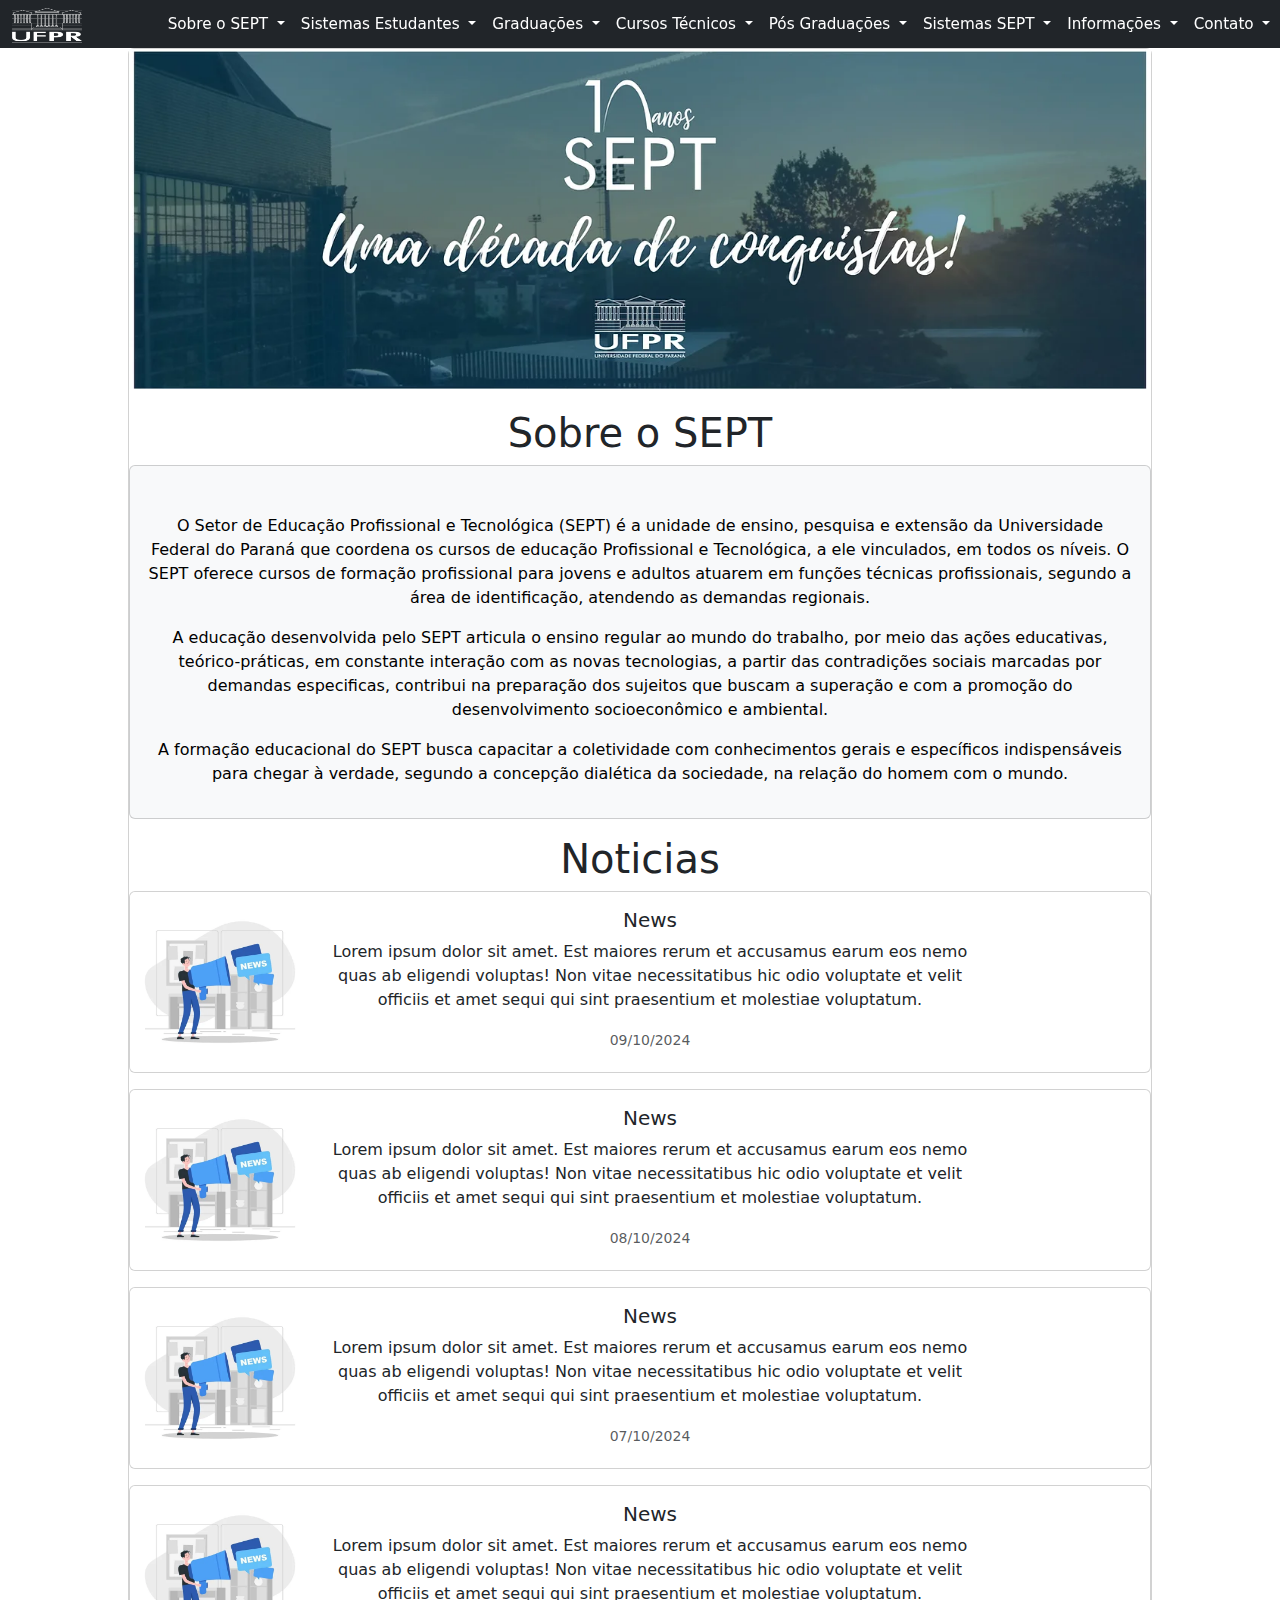
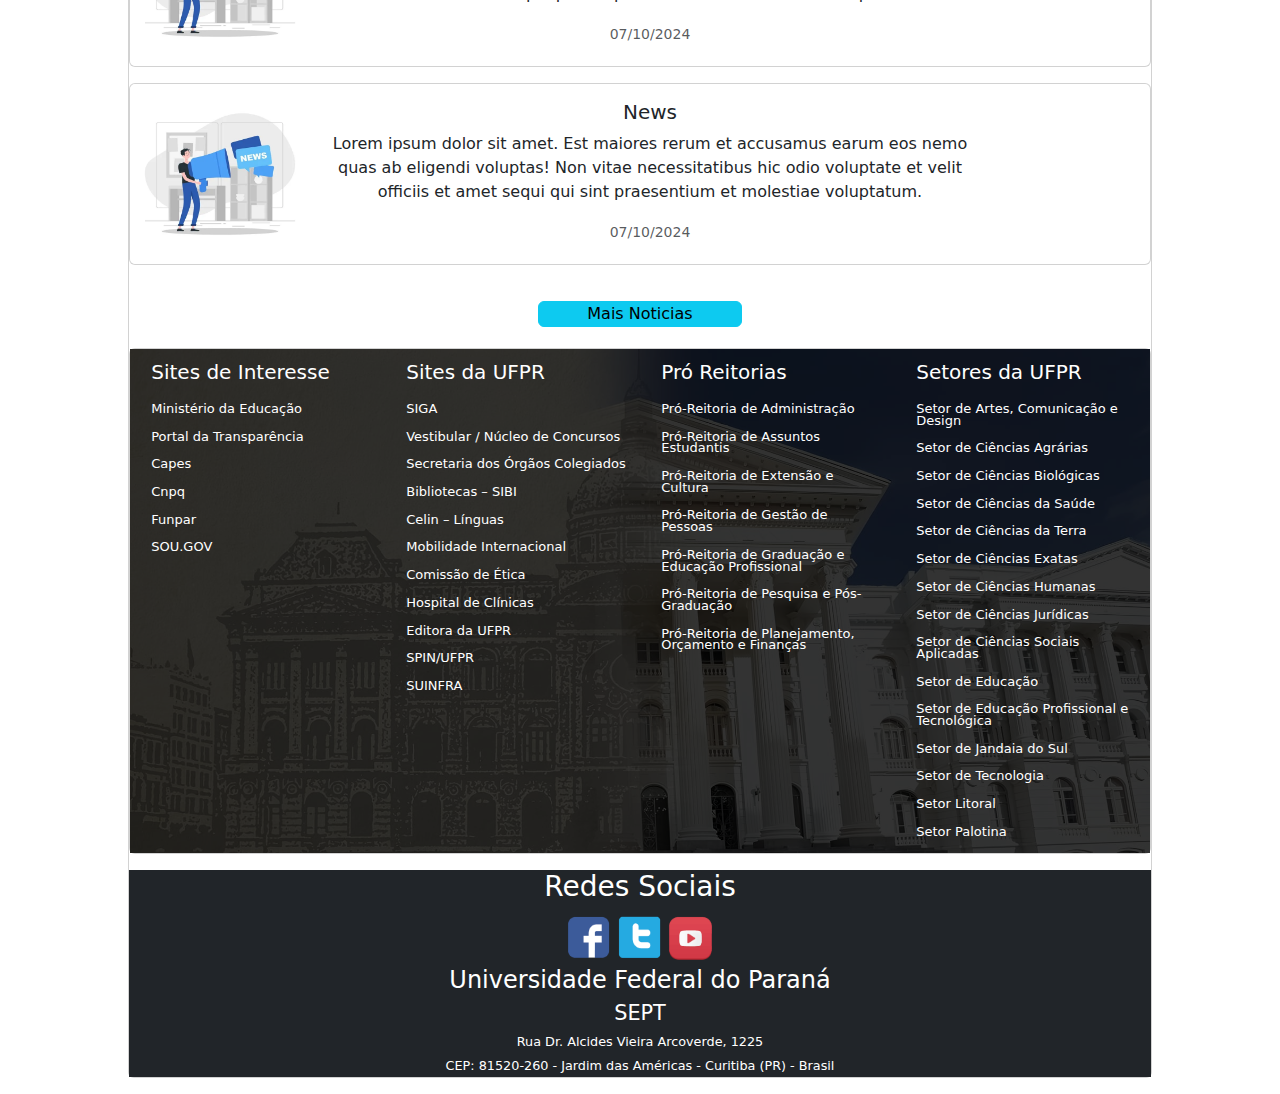
==== commit a45a02e8: "trabalho finalizado" ====
--- a/trabalho_final/index.html
+++ b/trabalho_final/index.html
@@ -158,7 +158,7 @@
               </div>
             <div class ="Noticias">  
             <h1 style="text-align: center;">Noticias</h1>    
-            <a href="http://127.0.0.1:5500/trabalho_final/index.html" style="text-decoration: none;">
+            <a href="#" style="text-decoration: none;">
                 <div class="card mb-3">
                     <div class="row g-0">
                     <div class="col-md-4 ">
@@ -174,7 +174,7 @@
                     </div>
                 </div>
             </a> 
-            <a href="http://127.0.0.1:5500/trabalho_final/index.html" style="text-decoration: none;">
+            <a href="#" style="text-decoration: none;">
                 <div class="card mb-3">
                     <div class="row g-0">
                     <div class="col-md-4 ">
@@ -190,7 +190,7 @@
                     </div>
                 </div>
             </a>  
-            <a href="http://127.0.0.1:5500/trabalho_final/index.html" style="text-decoration: none;">
+            <a href="#" style="text-decoration: none;">
                 <div class="card mb-3">
                     <div class="row g-0">
                     <div class="col-md-4 ">
@@ -206,7 +206,7 @@
                     </div>
                 </div>
             </a>  
-            <a href="http://127.0.0.1:5500/trabalho_final/index.html" style="text-decoration: none;">
+            <a href="#" style="text-decoration: none;">
                 <div class="card mb-3">
                     <div class="row g-0">
                     <div class="col-md-4 ">
@@ -222,7 +222,7 @@
                     </div>
                 </div>
             </a>  
-            <a href="http://127.0.0.1:5500/trabalho_final/index.html" style="text-decoration: none;">
+            <a href="#" style="text-decoration: none;">
                 <div class="card mb-3">
                     <div class="row g-0">
                     <div class="col-md-4 ">
@@ -309,9 +309,9 @@
             <div id="rodape" class="row">
                 <div id="redes_sociais" class="large-3 medium-3 columns hide-for-small-only">
                     <h3>Redes Sociais</h3>
-                    <a href="https://www.facebook.com/ufpr.sept/" target="_blank"><img src="http://www.sept.ufpr.br/portal/wp-content/themes/wpufpr_zurb6_sept/images/facebook.png" title="UFPR no Facebook" alt="UFPR no Facebook" width="45" height="45"></a>
-                    <a href="http://twitter.com/ufpr" target="_blank"><img src="http://www.sept.ufpr.br/portal/wp-content/themes/wpufpr_zurb6_sept/images/twitter.png" title="UFPR no Twitter" alt="UFPR no Twitter" width="45" height="45"></a>
-                    <a href="http://www.youtube.com/user/TVUFPR" target="_blank"><img style="margin-top: 3px;" src="http://www.sept.ufpr.br/portal/wp-content/themes/wpufpr_zurb6_sept/images/youtube.png" title="UFPR no Youtube" alt="UFPR no Youtube" width="47" height="47"></a>
+                    <a href="https://www.facebook.com/ufpr.sept/" target="_blank"><img src="img/facebook.png" title="UFPR no Facebook" alt="UFPR no Facebook" width="45" height="45"></a>
+                    <a href="http://twitter.com/ufpr" target="_blank"><img src="img/twitter.png" title="UFPR no Twitter" alt="UFPR no Twitter" width="45" height="45"></a>
+                    <a href="http://www.youtube.com/user/TVUFPR" target="_blank"><img style="margin-top: 3px;" src="img/youtube.png" title="UFPR no Youtube" alt="UFPR no Youtube" width="47" height="47"></a>
                 </div>
                 <div>
                     <span style="font-size: 1.5em;">Universidade Federal do Paraná</span> <br>
